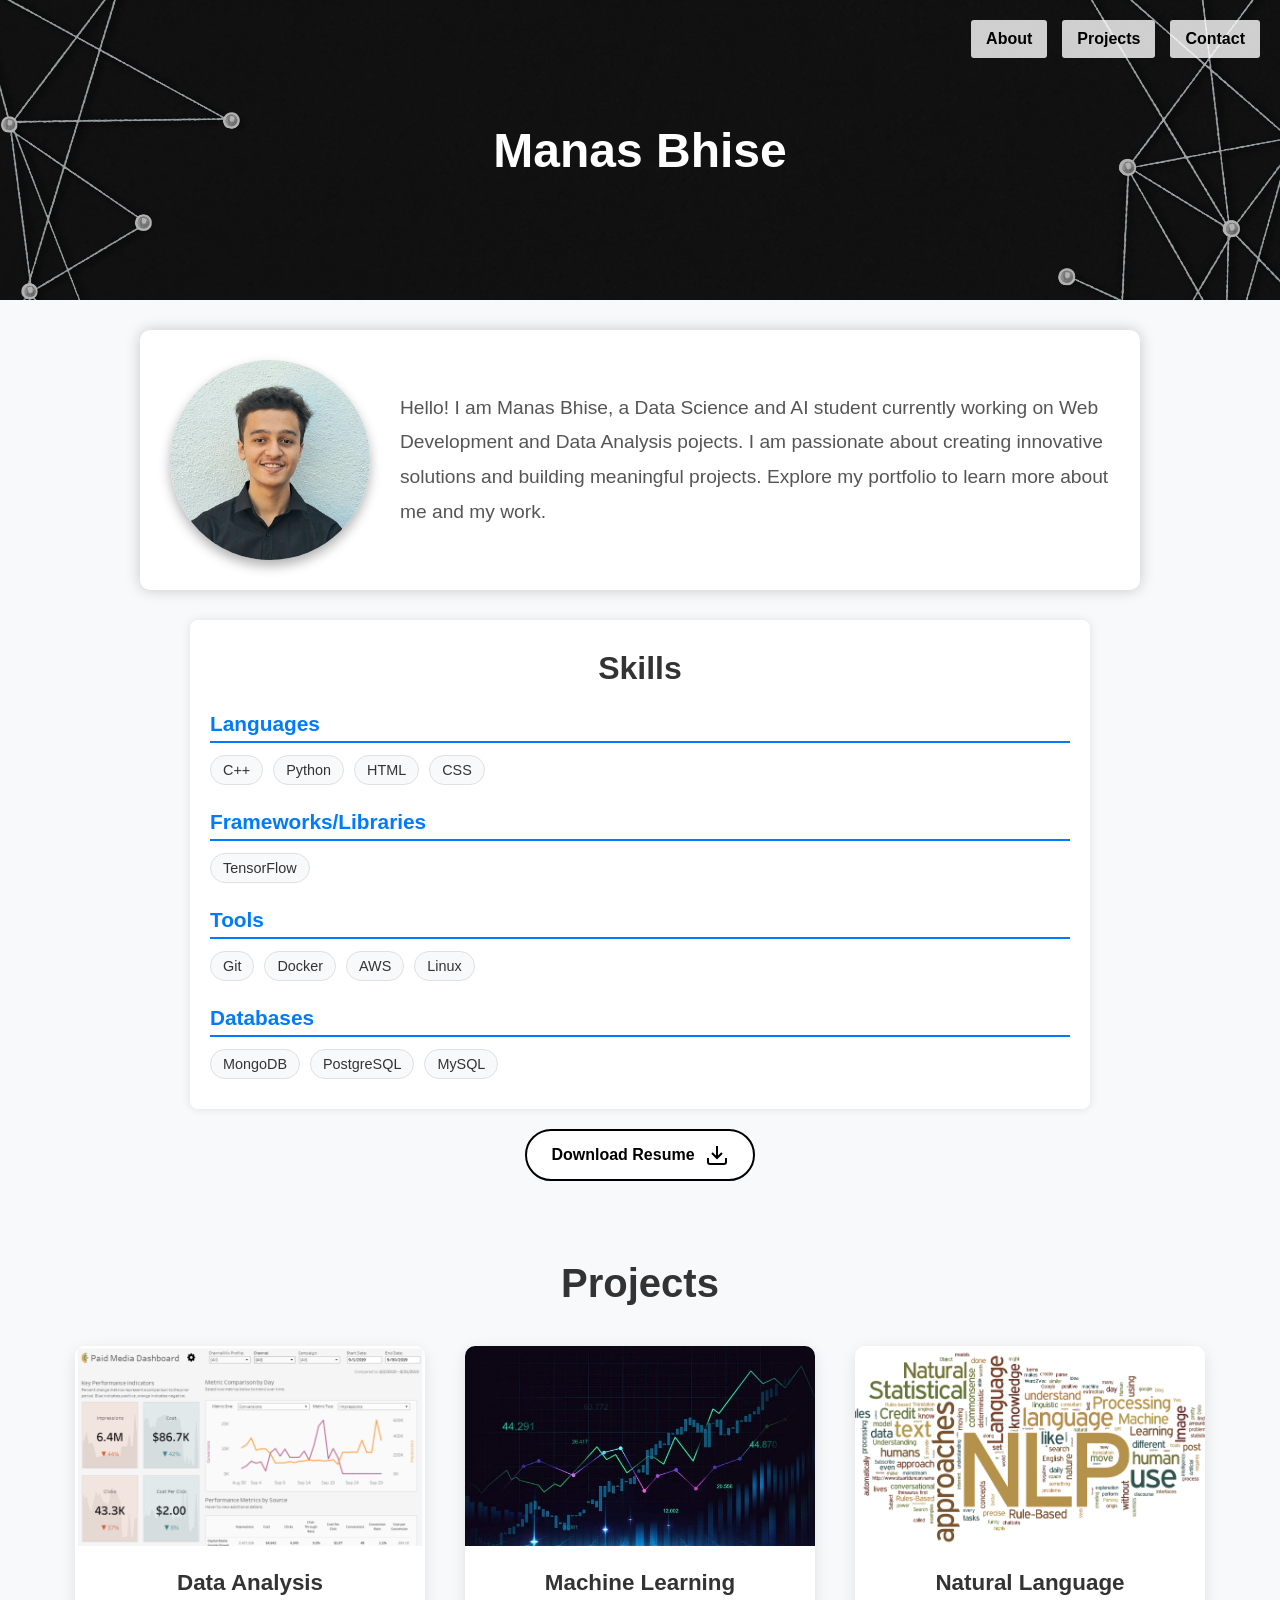
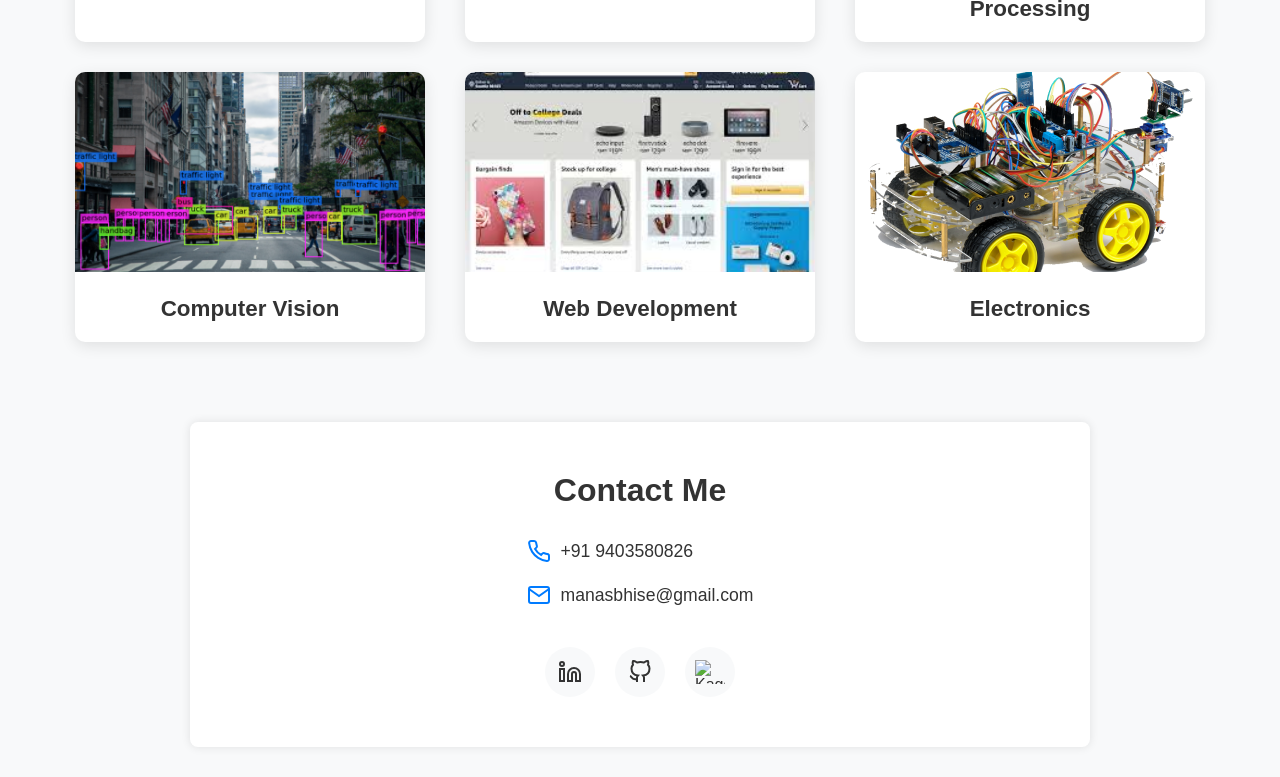
==== index.html @ 642da27a "Update index.html" ====
<!DOCTYPE html>
<html lang="en">
<head>
    <meta charset="UTF-8">
    <meta name="viewport" content="width=device-width, initial-scale=1.0">
    <title>Portfolio</title>
    <link rel="stylesheet" href="style.css">
</head>
<body>
    <header>
        <h1>Manas Bhise</h1>
        <nav>
            <a href="#about">About</a>
            <a href="#projects">Projects</a>
            <a href="#contact">Contact</a>
        </nav>
    </header>

    <section id="about">
        <div class="about-content">
            <img src="photo.jpeg" alt="Manas Bhise" class="about-image">
            <div class="about-text">
                <p>
                    Hello! I am Manas Bhise, a Data Science and AI student currently working on Web Development and Data Analysis pojects. I am passionate about creating innovative solutions and building meaningful projects. Explore my portfolio to learn more about me and my work.
                </p>
            </div>
        </div>
    </section>
    
<!-- Add this section after the projects section in your HTML -->
<section id="skills">
    <h2>Skills</h2>
    <div class="skills-container">
        <div class="skill-category">
            <h3>Languages</h3>
            <div class="skill-grid">
                <span class="skill-item">C++</span>
                <span class="skill-item">Python</span>
                <span class="skill-item">HTML</span>
                <span class="skill-item">CSS</span>
            </div>
        </div>

        <div class="skill-category">
            <h3>Frameworks/Libraries</h3>
            <div class="skill-grid">
                <span class="skill-item">TensorFlow</span>
            </div>
        </div>

        <div class="skill-category">
            <h3>Tools</h3>
            <div class="skill-grid">
                <span class="skill-item">Git</span>
                <span class="skill-item">Docker</span>
                <span class="skill-item">AWS</span>
                <span class="skill-item">Linux</span>
            </div>
        </div>

        <div class="skill-category">
            <h3>Databases</h3>
            <div class="skill-grid">
                <span class="skill-item">MongoDB</span>
                <span class="skill-item">PostgreSQL</span>
                <span class="skill-item">MySQL</span>
            </div>
        </div>
    </div>
</section>

<div class="resume-download">
    <a href="path-to-your-resume.pdf" class="download-btn" download>
        <span class="btn-text">Download Resume</span>
        <svg class="download-icon" width="24" height="24" viewBox="0 0 24 24" fill="none" stroke="currentColor" stroke-width="2">
            <path d="M21 15v4a2 2 0 0 1-2 2H5a2 2 0 0 1-2-2v-4"/>
            <polyline points="7 10 12 15 17 10"/>
            <line x1="12" y1="15" x2="12" y2="3"/>
        </svg>
    </a>
</div>
        <!-- Add this section after the about section in your HTML -->
<section id="projects">
    <h2>Projects</h2>
    <div class="projects-grid">
        <a href="data-analysis.html" class="project-card">
            <img src="Data Analysis.png" alt="Data Analysis">
            <h3>Data Analysis</h3>
        </a>
        <a href="machine-learning.html" class="project-card">
            <img src="Machine Learning.jpg" alt="Machine Learning">
            <h3>Machine Learning</h3>
        </a>
        <a href="natural-language.html" class="project-card">
            <img src="NLP.png" alt="Natural Language">
            <h3>Natural Language Processing</h3>
        </a>
        <a href="computer-vision.html" class="project-card">
            <img src="Computer Vision.png" alt="Computer Vision">
            <h3>Computer Vision</h3>
        </a>
        <a href="web-development.html" class="project-card">
            <img src="download.jpg" alt="Web Development">
            <h3>Web Development</h3>
        </a>
        <a href="electronics.html" class="project-card">
            <img src="arduino-project-ideas-robot.png" alt="Electronics">
            <h3>Electronics</h3>
        </a>
    </div>
</section>


<!-- Add this section at the end of your body tag -->
<section id="contact">
    <h2>Contact Me</h2>
    <div class="contact-container">
        <div class="contact-info">
            <div class="contact-item">
                <svg width="24" height="24" viewBox="0 0 24 24" fill="none" stroke="currentColor" stroke-width="2">
                    <path d="M22 16.92v3a2 2 0 0 1-2.18 2 19.79 19.79 0 0 1-8.63-3.07 19.5 19.5 0 0 1-6-6 19.79 19.79 0 0 1-3.07-8.67A2 2 0 0 1 4.11 2h3a2 2 0 0 1 2 1.72 12.84 12.84 0 0 0 .7 2.81 2 2 0 0 1-.45 2.11L8.09 9.91a16 16 0 0 0 6 6l1.27-1.27a2 2 0 0 1 2.11-.45 12.84 12.84 0 0 0 2.81.7A2 2 0 0 1 22 16.92z"/>
                </svg>
                <span>+91 9403580826</span>
            </div>
            <div class="contact-item">
                <svg width="24" height="24" viewBox="0 0 24 24" fill="none" stroke="currentColor" stroke-width="2">
                    <path d="M4 4h16c1.1 0 2 .9 2 2v12c0 1.1-.9 2-2 2H4c-1.1 0-2-.9-2-2V6c0-1.1.9-2 2-2z"/>
                    <polyline points="22,6 12,13 2,6"/>
                </svg>
                <span>manasbhise@gmail.com</span>
            </div>
        </div>
        
        <div class="social-links">
            <a href="www.linkedin.com/in/manas-bhise-3b557a262" target="_blank" class="social-link" title="LinkedIn">
                <svg width="24" height="24" viewBox="0 0 24 24" fill="none" stroke="currentColor" stroke-width="2">
                    <path d="M16 8a6 6 0 0 1 6 6v7h-4v-7a2 2 0 0 0-2-2 2 2 0 0 0-2 2v7h-4v-7a6 6 0 0 1 6-6z"/>
                    <rect x="2" y="9" width="4" height="12"/>
                    <circle cx="4" cy="4" r="2"/>
                </svg>
            </a>
            <a href="https://github.com/ManasBhise" target="_blank" class="social-link" title="GitHub">
                <svg width="24" height="24" viewBox="0 0 24 24" fill="none" stroke="currentColor" stroke-width="2">
                    <path d="M9 19c-5 1.5-5-2.5-7-3m14 6v-3.87a3.37 3.37 0 0 0-.94-2.61c3.14-.35 6.44-1.54 6.44-7A5.44 5.44 0 0 0 20 4.77 5.07 5.07 0 0 0 19.91 1S18.73.65 16 2.48a13.38 13.38 0 0 0-7 0C6.27.65 5.09 1 5.09 1A5.07 5.07 0 0 0 5 4.77a5.44 5.44 0 0 0-1.5 3.78c0 5.42 3.3 6.61 6.44 7A3.37 3.37 0 0 0 9 18.13V22"/>
                </svg>
            </a>
            <a href="https://www.kaggle.com/manasbhise" target="_blank" class="social-link" title="Kaggle">
                <img src="https://www.kaggle.com/static/images/site-logo.png" alt="Kaggle" width="30" height="24">
            </a>
        </div>
    </div>
</section>
</body>
---- style.css ----
/* General Reset */
* {
    margin: 0;
    padding: 0;
    box-sizing: border-box;
}

body {
    font-family: Arial, Helvetica, sans-serif;
    background-color: #f8f9fa;
}

/* Header */
header {
    background-image: url(abstract-geometric-computer-wallpaper-white-border-connecting-dots-digital-technology-vector-design.jpg); /* Ensure this file exists in your folder */
    background-repeat: no-repeat;
    background-size: cover;
    background-position: center;
    height: 300px;
    position: relative;
    text-align: center;
    color: white;
    display: flex; /* Flexbox for vertical alignment */
    flex-direction: column;
    justify-content: center;
    align-items: center;
}

header h1 {
    position: relative;
    z-index: 2;
    font-size: 3rem;
    margin: 0; /* Remove unnecessary margin */
}

header::before {
    content: '';
    position: absolute;
    top: 0;
    left: 0;
    width: 100%;
    height: 100%;
    background-color: rgba(0, 0, 0, 0.3); /* Adjust overlay transparency */
    z-index: 1;
}

/* Navigation */
nav {
    position: absolute;
    top: 20px; /* Adjusted for proper spacing */
    right: 20px;
    z-index: 2;
    display: flex;
    gap: 15px;
}

nav a {
    color: black;
    text-decoration: none;
    font-weight: bold;
    padding: 10px 15px;
    border-radius: 3px;
    background-color: rgba(255, 255, 255, 0.8); /* Slight background for visibility */
}

nav a:hover {
    color: white;
    background-color: #007bff;
}

/* About Section */
#about {
    padding: 30px; /* Increased padding for a larger section */
    margin: 30px auto;
    max-width: 1000px; /* Increased width for a larger section */
    background-color: white;
    border-radius: 10px;
    box-shadow: 0 0 15px rgba(0, 0, 0, 0.2); /* Enhanced shadow for better visibility */
}

.about-content {
    display: flex; /* Align image and text side by side */
    align-items: center; /* Vertically align the image and text */
    gap: 30px; /* Increased spacing between the image and text */
}

.about-image {
    width: 200px; /* Increased image size */
    height: 200px;
    border-radius: 50%; /* Make the image circular */
    object-fit: cover; /* Ensure proper scaling of the image */
    box-shadow: 0 6px 12px rgba(0, 0, 0, 0.3); /* Enhanced shadow for the image */
}

.about-text {
    flex: 1; /* Allow the text to occupy remaining space */
    font-size: 1.2rem; /* Increased text size for better readability */
    line-height: 1.8; /* Improved line height for spacing */
    color: #555;
    text-align: left; /* Ensure proper alignment */
}

html{
    scroll-behavior: smooth;
}

/* Add this to your CSS file */
#projects {
    padding: 50px 30px;
    margin: 30px auto;
    max-width: 1200px;
}

#projects h2 {
    text-align: center;
    font-size: 2.5rem;
    margin-bottom: 40px;
    color: #333;
}

.projects-grid {
    display: grid;
    grid-template-columns: repeat(auto-fit, minmax(280px, 1fr));
    gap: 30px;
    justify-items: center;
}

.project-card {
    width: 100%;
    max-width: 350px;
    background: white;
    border-radius: 10px;
    overflow: hidden;
    box-shadow: 0 4px 15px rgba(0, 0, 0, 0.1);
    transition: transform 0.3s ease, box-shadow 0.3s ease;
    text-decoration: none;
    color: inherit;
}

.project-card:hover {
    transform: translateY(-5px);
    box-shadow: 0 6px 20px rgba(0, 0, 0, 0.15);
}

.project-card img {
    width: 100%;
    height: 200px;
    object-fit: cover;
}

.project-card h3 {
    padding: 20px;
    margin: 0;
    text-align: center;
    font-size: 1.4rem;
    color: #333;
}

/* Responsive adjustments */
@media (max-width: 768px) {
    .projects-grid {
        grid-template-columns: repeat(auto-fit, minmax(250px, 1fr));
        gap: 20px;
    }
    
    .project-card {
        max-width: 300px;
    }
    
    #projects h2 {
        font-size: 2rem;
    }
}

/* Add this to your CSS file */
/* Add this to your CSS file */
#skills {
    padding: 30px 20px;
    margin: 20px auto;
    max-width: 900px;
    background-color: white;
    border-radius: 8px;
    box-shadow: 0 0 10px rgba(0, 0, 0, 0.1);
}

#skills h2 {
    text-align: center;
    font-size: 2rem;
    margin-bottom: 25px;
    color: #333;
}

.skills-container {
    display: grid;
    gap: 25px;
}

.skill-category h3 {
    font-size: 1.3rem;
    color: #007bff;
    margin-bottom: 12px;
    padding-bottom: 5px;
    border-bottom: 2px solid #007bff;
}

.skill-grid {
    display: flex;
    flex-wrap: wrap;
    gap: 10px;
}

.skill-item {
    background-color: #f8f9fa;
    padding: 6px 12px;
    border-radius: 15px;
    font-size: 0.9rem;
    color: #333;
    transition: all 0.2s ease;
    border: 1px solid #e0e0e0;
}

.skill-item:hover {
    background-color: #007bff;
    color: white;
    border-color: #007bff;
}

@media (max-width: 768px) {
    #skills {
        padding: 20px 15px;
    }

    #skills h2 {
        font-size: 1.8rem;
        margin-bottom: 20px;
    }

    .skill-category h3 {
        font-size: 1.2rem;
    }

    .skill-item {
        font-size: 0.85rem;
        padding: 5px 10px;
    }
}

.resume-download {
    margin-top: 20px;
    display: flex;
    justify-content: center;
}

.download-btn {
    display: flex;
    align-items: center;
    gap: 10px;
    padding: 12px 24px;
    background-color: white;
    color: black;
    border: 2px solid black;
    border-radius: 30px;
    text-decoration: none;
    font-weight: bold;
    transition: all 0.3s ease;
}

.download-btn:hover {
    background-color: black;
    color: white;
    transform: translateY(-2px);
    box-shadow: 0 4px 8px rgba(0, 0, 0, 0.1);
}

.download-icon {
    transition: transform 0.3s ease;
}

.download-btn:hover .download-icon {
    transform: translateY(2px);
}

/* Add this to your CSS file */
#contact {
    padding: 50px 30px;
    margin: 30px auto;
    max-width: 900px;
    background-color: white;
    border-radius: 8px;
    box-shadow: 0 0 10px rgba(0, 0, 0, 0.1);
}

#contact h2 {
    text-align: center;
    font-size: 2rem;
    margin-bottom: 30px;
    color: #333;
}

.contact-container {
    display: flex;
    flex-direction: column;
    align-items: center;
    gap: 30px;
}

.contact-info {
    display: flex;
    flex-direction: column;
    gap: 20px;
}

.contact-item {
    display: flex;
    align-items: center;
    gap: 10px;
    font-size: 1.1rem;
    color: #333;
}

.contact-item svg {
    color: #007bff;
}

.social-links {
    display: flex;
    gap: 20px;
    margin-top: 10px;
}

.social-link {
    display: flex;
    align-items: center;
    justify-content: center;
    width: 50px;
    height: 50px;
    border-radius: 50%;
    background-color: #f8f9fa;
    color: #333;
    transition: all 0.3s ease;
}

.social-link:hover {
    background-color: #007bff;
    color: white;
    transform: translateY(-3px);
    box-shadow: 0 4px 8px rgba(0, 0, 0, 0.1);
}

@media (max-width: 768px) {
    #contact {
        padding: 30px 20px;
    }

    #contact h2 {
        font-size: 1.8rem;
    }

    .contact-item {
        font-size: 1rem;
    }
}
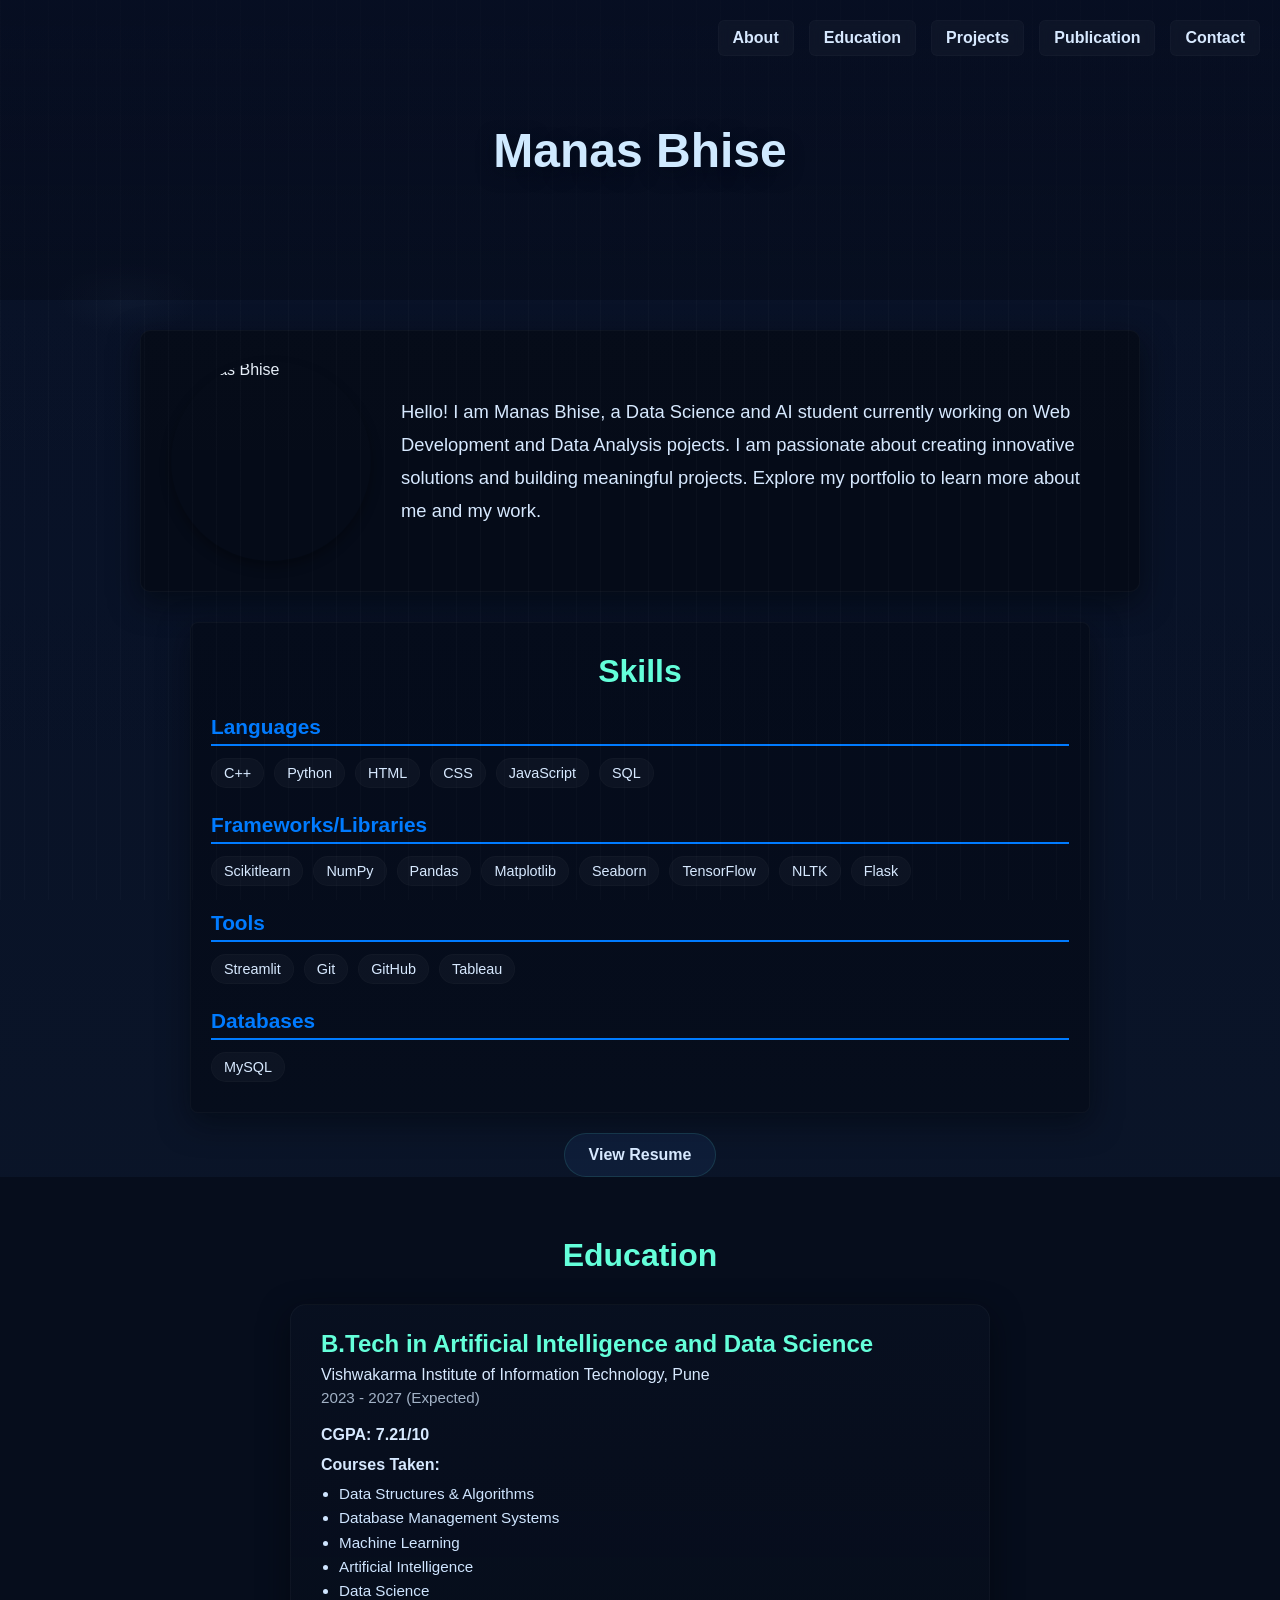
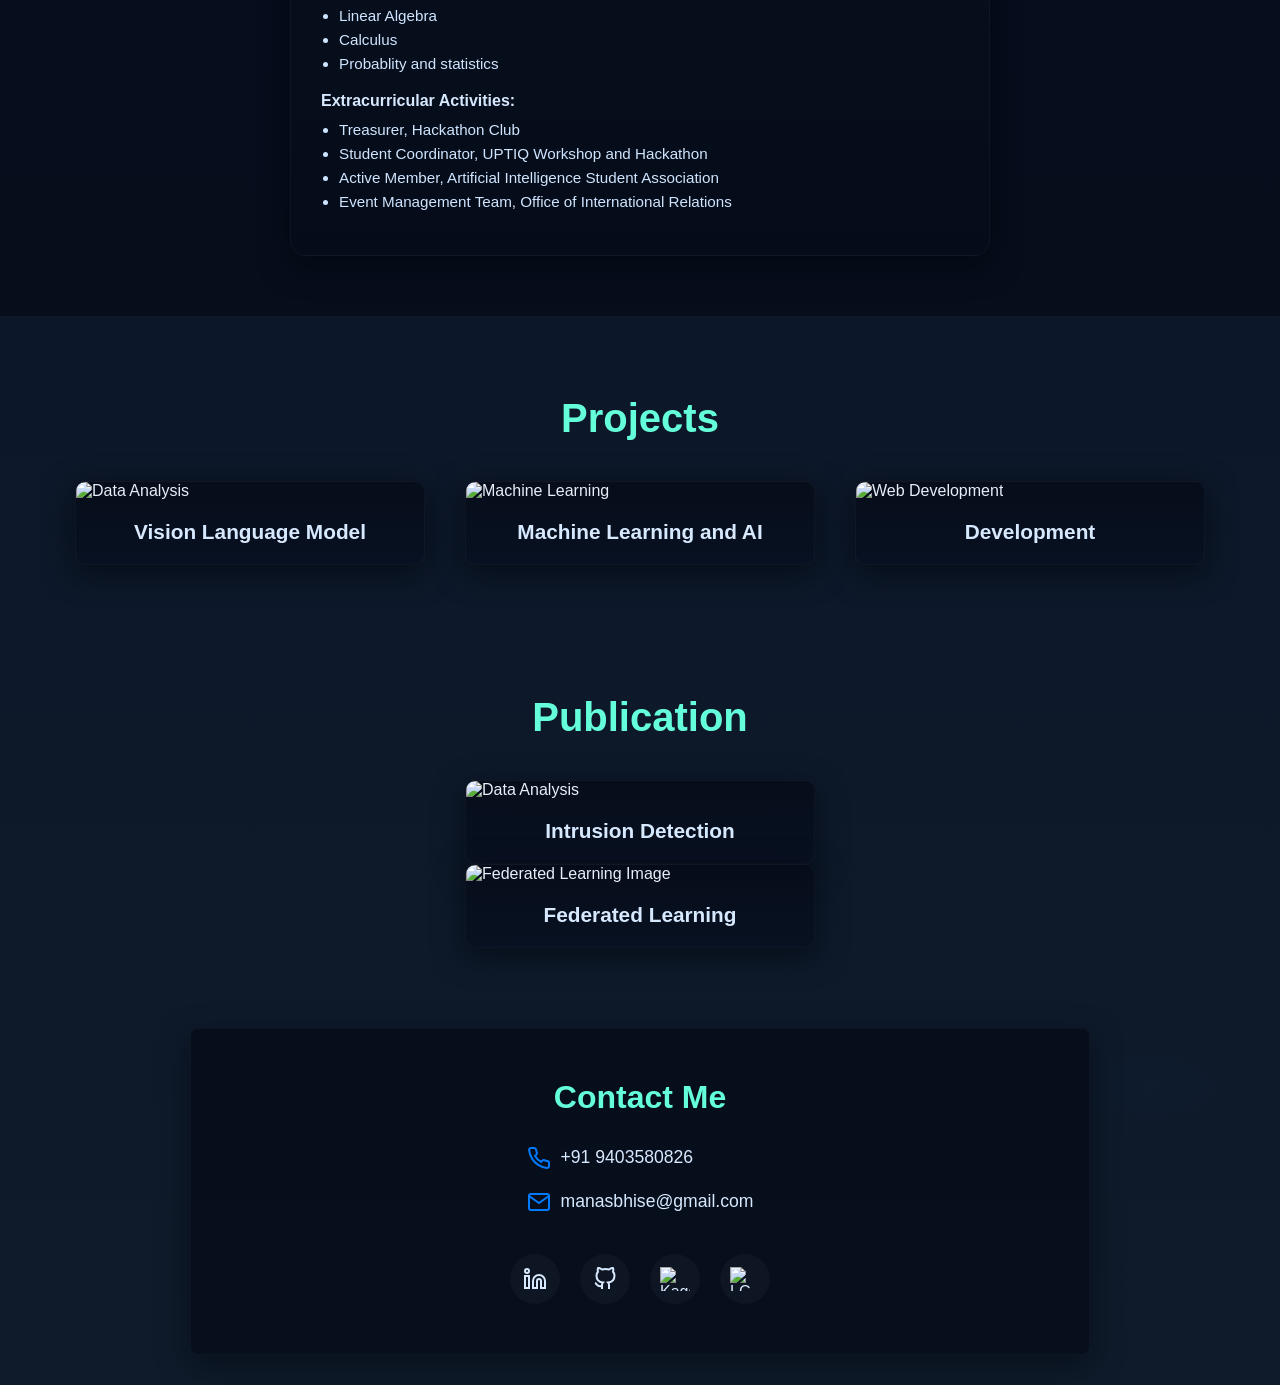
==== commit 50a5f256: "Add files via upload" ====
--- a/index.html
+++ b/index.html
@@ -8,17 +8,20 @@
 </head>
 <body>
     <header>
+        <img src="" alt="">
         <h1>Manas Bhise</h1>
         <nav>
             <a href="#about">About</a>
+            <a href="#education">Education</a>
             <a href="#projects">Projects</a>
+            <a href="#publications">Publication</a>
             <a href="#contact">Contact</a>
         </nav>
     </header>
 
     <section id="about">
         <div class="about-content">
-            <img src="photo.jpeg" alt="Manas Bhise" class="about-image">
+            <img src="Images\Profile Image.png" alt="Manas Bhise" class="about-image">
             <div class="about-text">
                 <p>
                     Hello! I am Manas Bhise, a Data Science and AI student currently working on Web Development and Data Analysis pojects. I am passionate about creating innovative solutions and building meaningful projects. Explore my portfolio to learn more about me and my work.
@@ -38,74 +41,118 @@
                 <span class="skill-item">Python</span>
                 <span class="skill-item">HTML</span>
                 <span class="skill-item">CSS</span>
+                <span class="skill-item">JavaScript</span>
+                <span class="skill-item">SQL</span>
             </div>
         </div>
 
         <div class="skill-category">
             <h3>Frameworks/Libraries</h3>
             <div class="skill-grid">
+                <span class="skill-item">Scikitlearn</span>
+                <span class="skill-item">NumPy</span>
+                <span class="skill-item">Pandas</span>
+                <span class="skill-item">Matplotlib</span>
+                <span class="skill-item">Seaborn</span>
                 <span class="skill-item">TensorFlow</span>
+                <span class="skill-item">NLTK</span>
+                <span class="skill-item">Flask</span>
             </div>
         </div>
 
         <div class="skill-category">
             <h3>Tools</h3>
             <div class="skill-grid">
+                <span class="skill-item">Streamlit</span>
                 <span class="skill-item">Git</span>
-                <span class="skill-item">Docker</span>
-                <span class="skill-item">AWS</span>
-                <span class="skill-item">Linux</span>
+                <span class="skill-item">GitHub</span>
+                <span class="skill-item">Tableau</span>
             </div>
         </div>
 
         <div class="skill-category">
             <h3>Databases</h3>
             <div class="skill-grid">
-                <span class="skill-item">MongoDB</span>
-                <span class="skill-item">PostgreSQL</span>
                 <span class="skill-item">MySQL</span>
+               
             </div>
         </div>
     </div>
 </section>
 
 <div class="resume-download">
-    <a href="path-to-your-resume.pdf" class="download-btn" download>
-        <span class="btn-text">Download Resume</span>
-        <svg class="download-icon" width="24" height="24" viewBox="0 0 24 24" fill="none" stroke="currentColor" stroke-width="2">
-            <path d="M21 15v4a2 2 0 0 1-2 2H5a2 2 0 0 1-2-2v-4"/>
-            <polyline points="7 10 12 15 17 10"/>
-            <line x1="12" y1="15" x2="12" y2="3"/>
-        </svg>
+    <a href="https://drive.google.com/file/d/1l0ZpQEeu0ZExWihWmom92w3KkSAZ4BZg/view?usp=sharing" class="download-btn" download>
+        <span class="btn-text">View Resume</span>
+    
     </a>
 </div>
+
+
+<section id="education" class="education-section">
+  <h2 class="section-title">Education</h2>
+  <div class="education-card">
+    <h3>B.Tech in Artificial Intelligence and Data Science</h3>
+    <p class="college">Vishwakarma Institute of Information Technology, Pune</p>
+    <p class="year">2023 - 2027 (Expected)</p>
+    
+    <div class="details">
+      <p><strong>CGPA:</strong> 7.21/10</p>
+      
+      <p><strong>Courses Taken:</strong></p>
+      <ul>
+        <li>Data Structures & Algorithms</li>
+        <li>Database Management Systems</li>
+        <li>Machine Learning</li>
+        <li>Artificial Intelligence</li>
+        <li>Data Science</li>
+        <li>Linear Algebra</li>
+        <li>Calculus</li>
+        <li>Probablity and statistics</li>
+      </ul>
+      
+      <p><strong>Extracurricular Activities:</strong></p>
+      <ul>
+        <li>Treasurer, Hackathon Club</li>
+        <li>Student Coordinator, UPTIQ Workshop and Hackathon</li>
+        <li>Active Member, Artificial Intelligence Student Association</li>
+        <li>Event Management Team, Office of International Relations</li>
+      </ul>
+    </div>
+  </div>
+</section>
+
         <!-- Add this section after the about section in your HTML -->
 <section id="projects">
     <h2>Projects</h2>
     <div class="projects-grid">
+        <a href="#" class="project-card">
+            <img src="Images\NLVM Project Image.png" alt="Data Analysis">
+            <h3>Vision Language Model</h3>
+        </a>
+        <a href="machine-learning.html" class="project-card">
+            <img src="Images\image.jpg" alt="Machine Learning">
+            <h3>Machine Learning and AI</h3>
+        </a>
+        <a href="web_development.html" class="project-card">
+            <img src="Images\Web Development Project Cover Image.jpg" alt="Web Development">
+            <h3>Development</h3>
+        </a>
+    </div>
+</section>
+
+        <!-- Add this section after the about section in your HTML -->
+<section id="projects">
+    <h2>Publication</h2>
+    <div class="projects-grid">
         <a href="data-analysis.html" class="project-card">
-            <img src="Data Analysis.png" alt="Data Analysis">
-            <h3>Data Analysis</h3>
-        </a>
-        <a href="machine-learning.html" class="project-card">
-            <img src="Machine Learning.jpg" alt="Machine Learning">
-            <h3>Machine Learning</h3>
-        </a>
-        <a href="natural-language.html" class="project-card">
-            <img src="NLP.png" alt="Natural Language">
-            <h3>Natural Language Processing</h3>
-        </a>
-        <a href="computer-vision.html" class="project-card">
-            <img src="Computer Vision.png" alt="Computer Vision">
-            <h3>Computer Vision</h3>
-        </a>
-        <a href="web-development.html" class="project-card">
-            <img src="download.jpg" alt="Web Development">
-            <h3>Web Development</h3>
-        </a>
-        <a href="electronics.html" class="project-card">
-            <img src="arduino-project-ideas-robot.png" alt="Electronics">
-            <h3>Electronics</h3>
+            <img src="Images\IDS Paper Image.jpeg" alt="Data Analysis">
+            <h3>Intrusion Detection</h3>
+        </a>
+    </div>
+    <div class="projects-grid">
+        <a href="data-analysis.html" class="project-card">
+            <img src="Images\Federated Learning.jpg" alt="Federated Learning Image">
+            <h3>Federated Learning</h3>
         </a>
     </div>
 </section>
@@ -147,7 +194,13 @@
             <a href="https://www.kaggle.com/manasbhise" target="_blank" class="social-link" title="Kaggle">
                 <img src="https://www.kaggle.com/static/images/site-logo.png" alt="Kaggle" width="30" height="24">
             </a>
-        </div>
-    </div>
-</section>
-</body>
+            <a href="https://leetcode.com/u/manasbhise/" target="_blank" class="social-link" title="LeetCode">
+                <img src="Images\icons8-leetcode-24.png" alt="LC" width="30" height="24">
+            </a>
+        </div>
+    </div>
+</section>
+
+
+
+</body>
--- a/style.css
+++ b/style.css
@@ -6,41 +6,61 @@
 }
 
 body {
-    font-family: Arial, Helvetica, sans-serif;
-    background-color: #f8f9fa;
+    font-family: 'Roboto', Arial, Helvetica, sans-serif;
+    /* Computer Science themed dark gradient */
+    background: radial-gradient(1200px 600px at 10% 10%, rgba(40,60,90,0.15), transparent 6%),
+                radial-gradient(1000px 500px at 90% 90%, rgba(20,40,70,0.12), transparent 8%),
+                linear-gradient(180deg, #071026 0%, #0f1b2b 100%);
+    color: #e6eef8;
+    position: relative;
+    overflow-x: hidden;
+}
+
+/* subtle code / binary overlay for visual flair */
+body::before {
+    content: '';
+    position: fixed;
+    inset: 0;
+    background-image:
+        repeating-linear-gradient(90deg, rgba(255,255,255,0.02) 0 1px, transparent 1px 24px),
+        linear-gradient(180deg, rgba(255,255,255,0.01), rgba(0,0,0,0));
+    pointer-events: none;
+    z-index: 0;
 }
 
 /* Header */
 header {
-    background-image: url(abstract-geometric-computer-wallpaper-white-border-connecting-dots-digital-technology-vector-design.jpg); /* Ensure this file exists in your folder */
+    /* use the included abstract image as a subtle background */
+    background-image: url('Images/abstract-geometric-computer-wallpaper-white-border-connecting-dots-digital-technology-vector-design.jpg');
     background-repeat: no-repeat;
     background-size: cover;
     background-position: center;
     height: 300px;
     position: relative;
     text-align: center;
-    color: white;
-    display: flex; /* Flexbox for vertical alignment */
+    color: #ffffff;
+    display: flex;
     flex-direction: column;
     justify-content: center;
     align-items: center;
+    z-index: 2;
 }
 
 header h1 {
     position: relative;
-    z-index: 2;
+    z-index: 3;
     font-size: 3rem;
-    margin: 0; /* Remove unnecessary margin */
+    margin: 0;
+    font-weight: 700;
+    color: #cfe9ff;
+    text-shadow: 0 6px 18px rgba(3,8,20,0.6);
 }
 
 header::before {
     content: '';
     position: absolute;
-    top: 0;
-    left: 0;
-    width: 100%;
-    height: 100%;
-    background-color: rgba(0, 0, 0, 0.3); /* Adjust overlay transparency */
+    inset: 0;
+    background: linear-gradient(180deg, rgba(6,12,30,0.6), rgba(4,8,18,0.35));
     z-index: 1;
 }
 
@@ -55,27 +75,31 @@
 }
 
 nav a {
-    color: black;
+    color: #d7e9ff;
     text-decoration: none;
-    font-weight: bold;
-    padding: 10px 15px;
-    border-radius: 3px;
-    background-color: rgba(255, 255, 255, 0.8); /* Slight background for visibility */
+    font-weight: 700;
+    padding: 8px 14px;
+    border-radius: 6px;
+    background: rgba(255,255,255,0.03);
+    backdrop-filter: blur(6px);
+    border: 1px solid rgba(255,255,255,0.02);
 }
 
 nav a:hover {
-    color: white;
-    background-color: #007bff;
+    color: #ffffff;
+    background: rgba(64,140,255,0.12);
+    transform: translateY(-2px);
 }
 
 /* About Section */
 #about {
-    padding: 30px; /* Increased padding for a larger section */
+    padding: 30px;
     margin: 30px auto;
-    max-width: 1000px; /* Increased width for a larger section */
-    background-color: white;
+    max-width: 1000px;
+    background: rgba(4, 10, 20, 0.75);
     border-radius: 10px;
-    box-shadow: 0 0 15px rgba(0, 0, 0, 0.2); /* Enhanced shadow for better visibility */
+    box-shadow: 0 10px 30px rgba(2,6,12,0.6);
+    border: 1px solid rgba(255,255,255,0.03);
 }
 
 .about-content {
@@ -93,11 +117,11 @@
 }
 
 .about-text {
-    flex: 1; /* Allow the text to occupy remaining space */
-    font-size: 1.2rem; /* Increased text size for better readability */
-    line-height: 1.8; /* Improved line height for spacing */
-    color: #555;
-    text-align: left; /* Ensure proper alignment */
+    flex: 1;
+    font-size: 1.15rem;
+    line-height: 1.8;
+    color: #d7e9ff;
+    text-align: left;
 }
 
 html{
@@ -115,7 +139,7 @@
     text-align: center;
     font-size: 2.5rem;
     margin-bottom: 40px;
-    color: #333;
+    color: #64ffda;
 }
 
 .projects-grid {
@@ -128,13 +152,14 @@
 .project-card {
     width: 100%;
     max-width: 350px;
-    background: white;
+    background: linear-gradient(180deg, rgba(6,12,25,0.9), rgba(8,16,32,0.85));
     border-radius: 10px;
     overflow: hidden;
-    box-shadow: 0 4px 15px rgba(0, 0, 0, 0.1);
+    box-shadow: 0 8px 30px rgba(2,6,12,0.6);
     transition: transform 0.3s ease, box-shadow 0.3s ease;
     text-decoration: none;
     color: inherit;
+    border: 1px solid rgba(255,255,255,0.03);
 }
 
 .project-card:hover {
@@ -152,8 +177,8 @@
     padding: 20px;
     margin: 0;
     text-align: center;
-    font-size: 1.4rem;
-    color: #333;
+    font-size: 1.3rem;
+    color: #d7e9ff;
 }
 
 /* Responsive adjustments */
@@ -178,16 +203,17 @@
     padding: 30px 20px;
     margin: 20px auto;
     max-width: 900px;
-    background-color: white;
+    background: rgba(6,12,25,0.8);
     border-radius: 8px;
-    box-shadow: 0 0 10px rgba(0, 0, 0, 0.1);
+    box-shadow: 0 10px 30px rgba(2,6,12,0.5);
+    border: 1px solid rgba(255,255,255,0.03);
 }
 
 #skills h2 {
     text-align: center;
     font-size: 2rem;
     margin-bottom: 25px;
-    color: #333;
+    color: #64ffda;
 }
 
 .skills-container {
@@ -210,19 +236,19 @@
 }
 
 .skill-item {
-    background-color: #f8f9fa;
+    background: rgba(255,255,255,0.03);
     padding: 6px 12px;
     border-radius: 15px;
     font-size: 0.9rem;
-    color: #333;
+    color: #d7e9ff;
     transition: all 0.2s ease;
-    border: 1px solid #e0e0e0;
+    border: 1px solid rgba(255,255,255,0.02);
 }
 
 .skill-item:hover {
-    background-color: #007bff;
-    color: white;
-    border-color: #007bff;
+    background: rgba(100,180,255,0.08);
+    color: #fff;
+    transform: translateY(-2px);
 }
 
 @media (max-width: 768px) {
@@ -245,6 +271,7 @@
     }
 }
 
+
 .resume-download {
     margin-top: 20px;
     display: flex;
@@ -256,20 +283,20 @@
     align-items: center;
     gap: 10px;
     padding: 12px 24px;
-    background-color: white;
-    color: black;
-    border: 2px solid black;
+    background: rgba(64,140,255,0.08);
+    color: #d7e9ff;
+    border: 1px solid rgba(100,255,218,0.12);
     border-radius: 30px;
     text-decoration: none;
-    font-weight: bold;
-    transition: all 0.3s ease;
+    font-weight: 700;
+    transition: all 0.25s ease;
 }
 
 .download-btn:hover {
-    background-color: black;
-    color: white;
+    background: rgba(100,255,218,0.12);
+    color: #00121a;
     transform: translateY(-2px);
-    box-shadow: 0 4px 8px rgba(0, 0, 0, 0.1);
+    box-shadow: 0 8px 22px rgba(6,12,24,0.6);
 }
 
 .download-icon {
@@ -285,16 +312,17 @@
     padding: 50px 30px;
     margin: 30px auto;
     max-width: 900px;
-    background-color: white;
+    background: rgba(6,12,25,0.8);
     border-radius: 8px;
-    box-shadow: 0 0 10px rgba(0, 0, 0, 0.1);
+    box-shadow: 0 10px 30px rgba(2,6,12,0.5);
+    border: 1px solid rgba(255,255,255,0.03);
 }
 
 #contact h2 {
     text-align: center;
     font-size: 2rem;
     margin-bottom: 30px;
-    color: #333;
+    color: #64ffda;
 }
 
 .contact-container {
@@ -315,7 +343,7 @@
     align-items: center;
     gap: 10px;
     font-size: 1.1rem;
-    color: #333;
+    color: #d7e9ff;
 }
 
 .contact-item svg {
@@ -335,16 +363,16 @@
     width: 50px;
     height: 50px;
     border-radius: 50%;
-    background-color: #f8f9fa;
-    color: #333;
+    background: rgba(255,255,255,0.03);
+    color: #d7e9ff;
     transition: all 0.3s ease;
 }
 
 .social-link:hover {
-    background-color: #007bff;
-    color: white;
+    background: rgba(64,140,255,0.12);
+    color: #fff;
     transform: translateY(-3px);
-    box-shadow: 0 4px 8px rgba(0, 0, 0, 0.1);
+    box-shadow: 0 8px 18px rgba(6,12,24,0.5);
 }
 
 @media (max-width: 768px) {
@@ -360,3 +388,71 @@
         font-size: 1rem;
     }
 }
+
+/* Education Section */
+.education-section {
+    padding: 60px 20px;
+    background: rgba(6,12,25,0.8);
+    text-align: center;
+}
+
+.education-section .section-title {
+    font-size: 2rem;
+    font-weight: bold;
+    margin-bottom: 30px;
+    color: #64ffda;
+}
+
+.education-card {
+    max-width: 700px;
+    margin: 0 auto;
+    background: linear-gradient(180deg, rgba(8,16,32,0.95), rgba(6,12,25,0.9));
+    padding: 25px 30px;
+    border-radius: 16px;
+    box-shadow: 0px 10px 30px rgba(2,6,12,0.6);
+    text-align: left;
+    transition: transform 0.3s ease, box-shadow 0.3s ease;
+    border: 1px solid rgba(255,255,255,0.03);
+}
+
+.education-card:hover {
+  transform: translateY(-5px);
+  box-shadow: 0px 6px 16px rgba(0,0,0,0.12);
+}
+
+.education-card h3 {
+  font-size: 1.5rem;
+  color: #007bff;
+  margin-bottom: 8px;
+}
+
+.education-card h3 {
+    font-size: 1.5rem;
+    color: #64ffda;
+    margin-bottom: 8px;
+}
+.education-card .college {
+    font-size: 1rem;
+    color: #d7e9ff;
+    margin-bottom: 5px;
+}
+
+.education-card .year {
+    font-size: 0.95rem;
+    color: rgba(215,233,255,0.75);
+    margin-bottom: 20px;
+}
+
+.education-card .details p {
+    margin: 12px 0 8px;
+    font-weight: 600;
+    color: #d7e9ff;
+}
+
+.education-card ul {
+    margin: 0 0 15px 18px;
+    padding: 0;
+    color: #cfe5ff;
+    font-size: 0.95rem;
+    line-height: 1.6;
+}
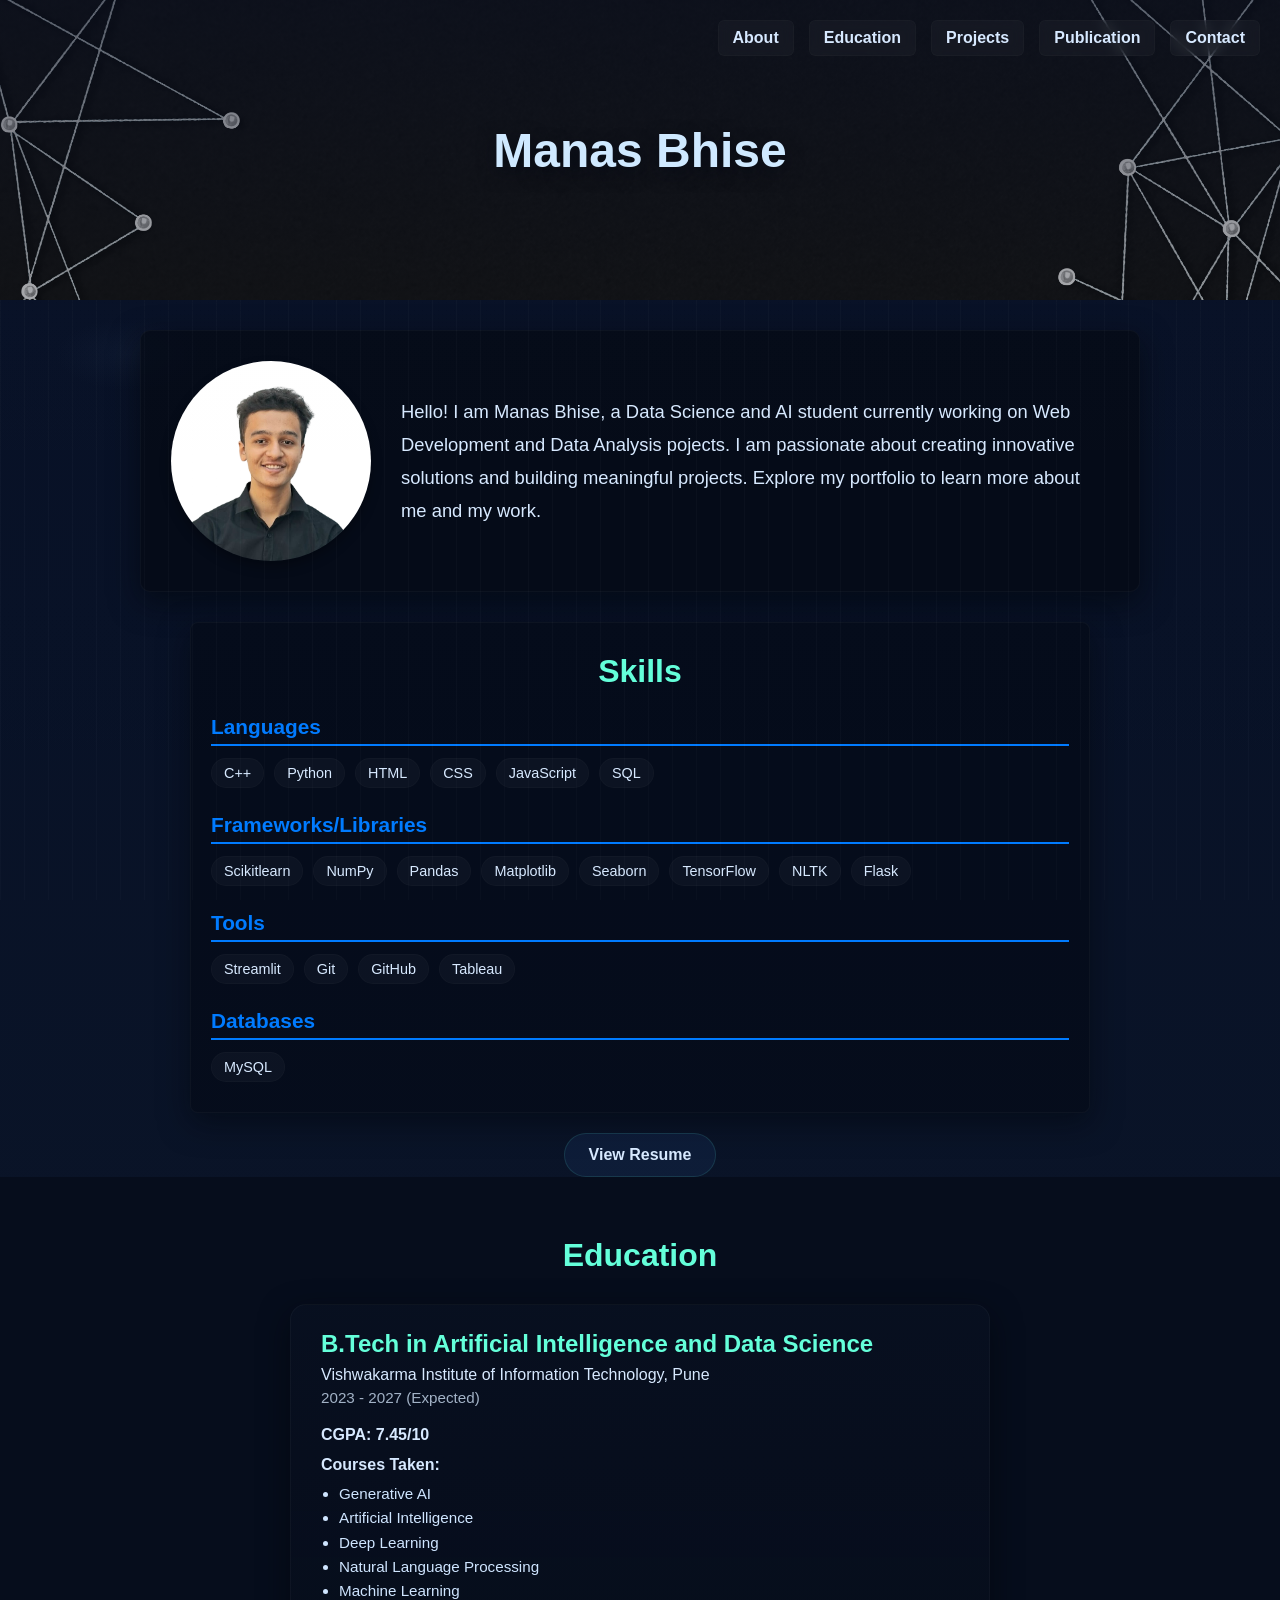
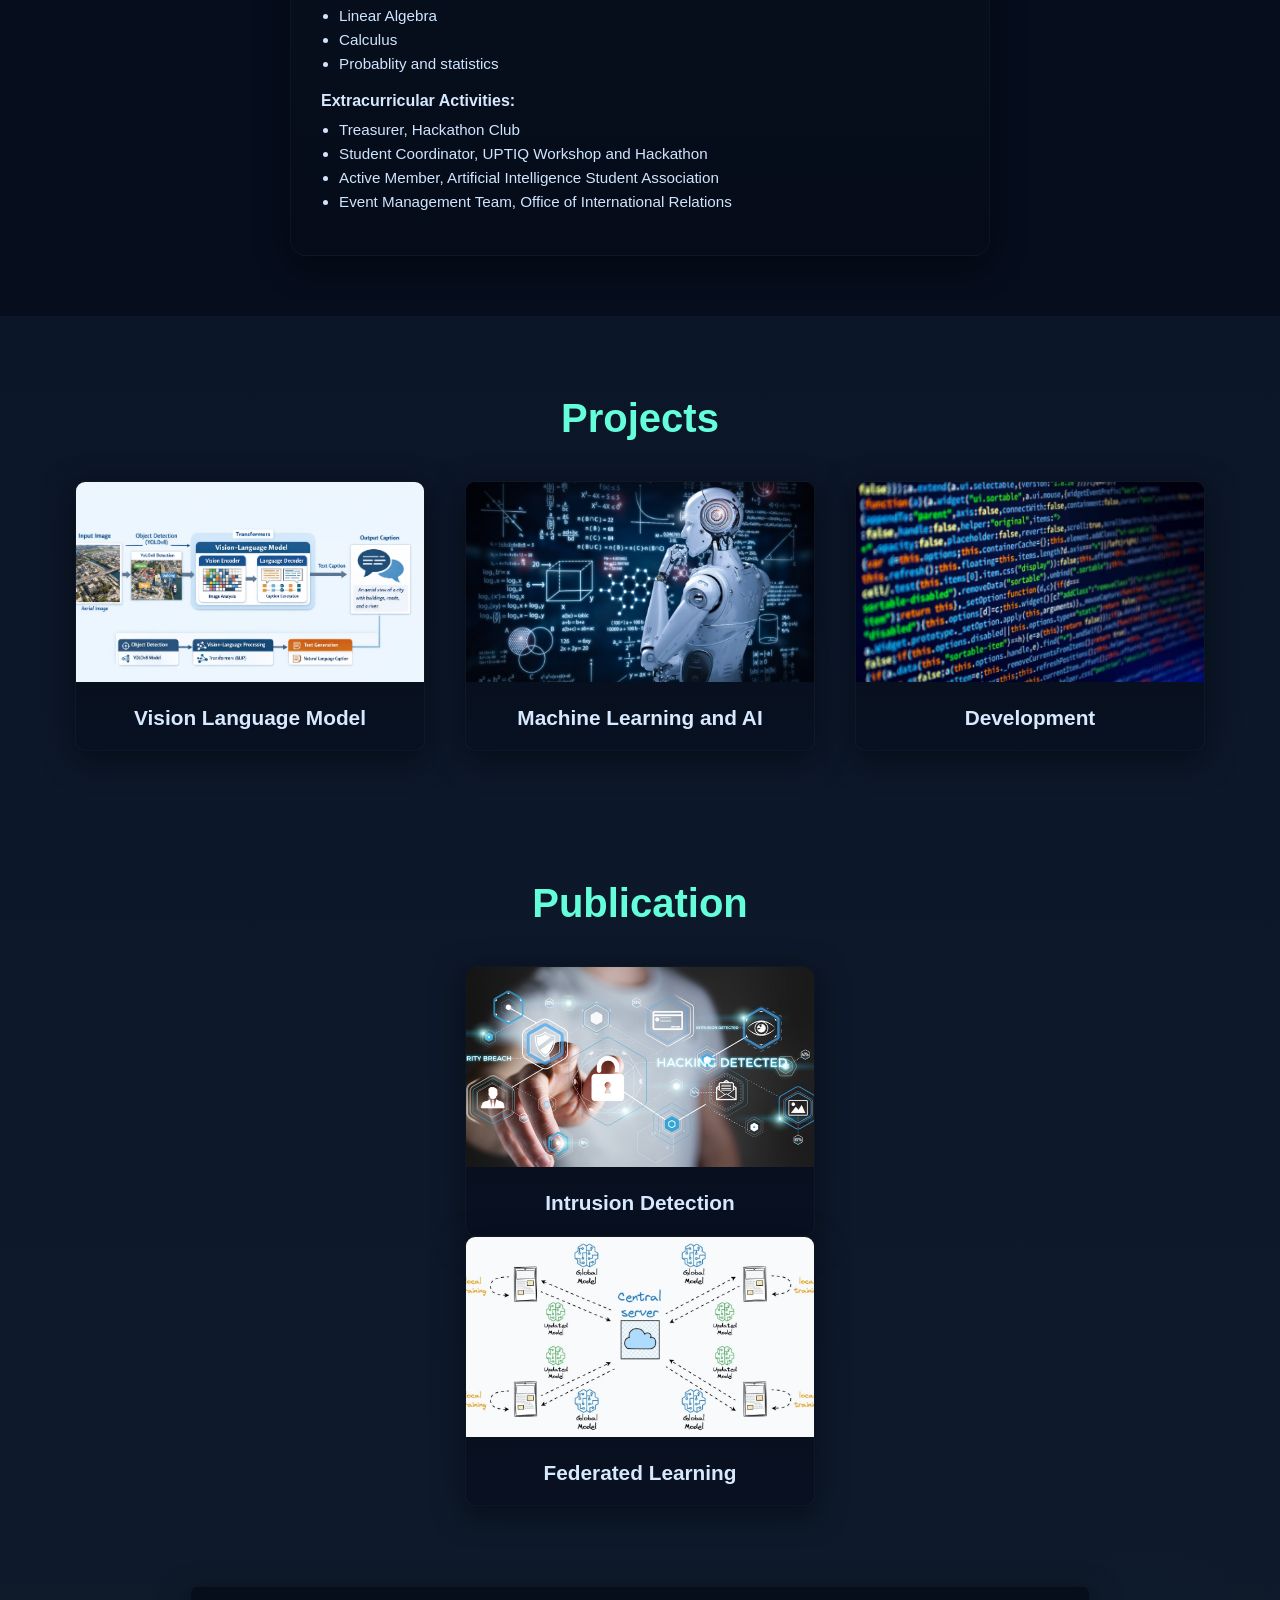
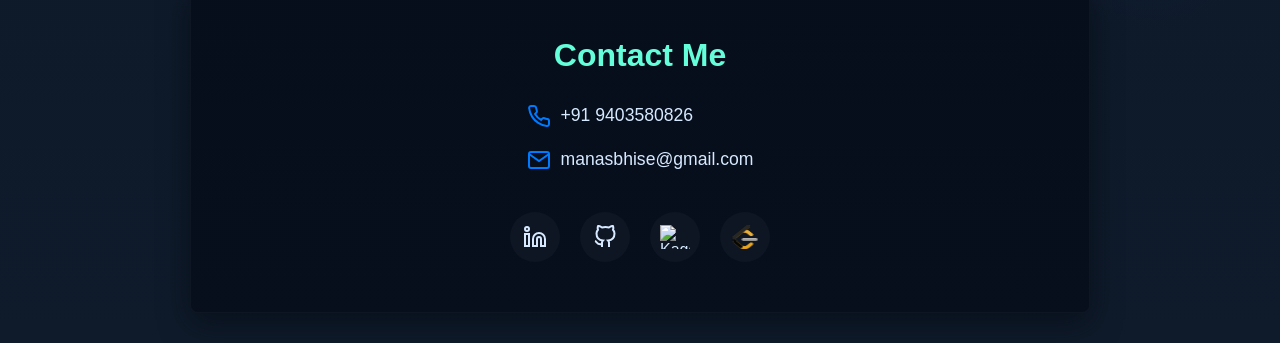
==== commit 06a17374: "Updated courses taken section" ====
--- a/index.html
+++ b/index.html
@@ -96,15 +96,15 @@
     <p class="year">2023 - 2027 (Expected)</p>
     
     <div class="details">
-      <p><strong>CGPA:</strong> 7.21/10</p>
+      <p><strong>CGPA:</strong> 7.45/10</p>
       
       <p><strong>Courses Taken:</strong></p>
       <ul>
-        <li>Data Structures & Algorithms</li>
-        <li>Database Management Systems</li>
+        <li>Generative AI</li>
+        <li>Artificial Intelligence</li>
+        <li>Deep Learning</li>
+        <li>Natural Language Processing</li>
         <li>Machine Learning</li>
-        <li>Artificial Intelligence</li>
-        <li>Data Science</li>
         <li>Linear Algebra</li>
         <li>Calculus</li>
         <li>Probablity and statistics</li>
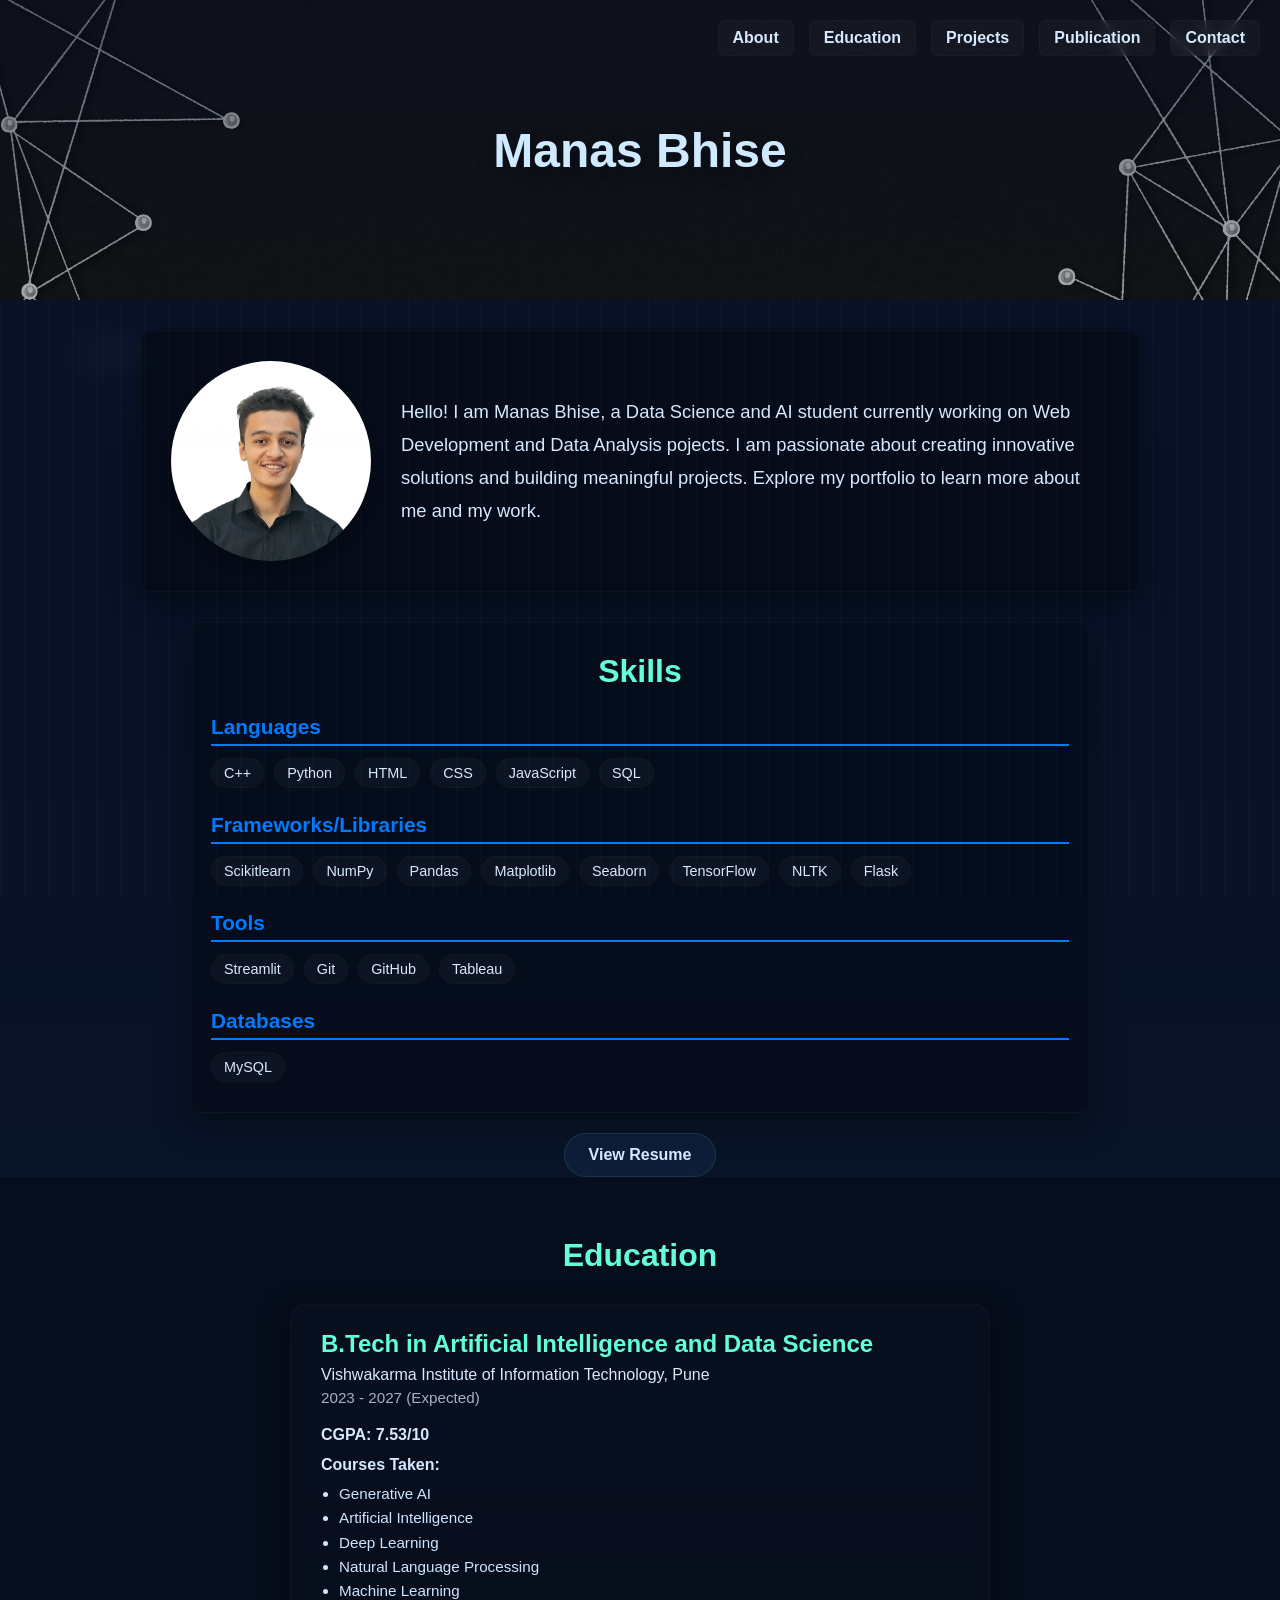
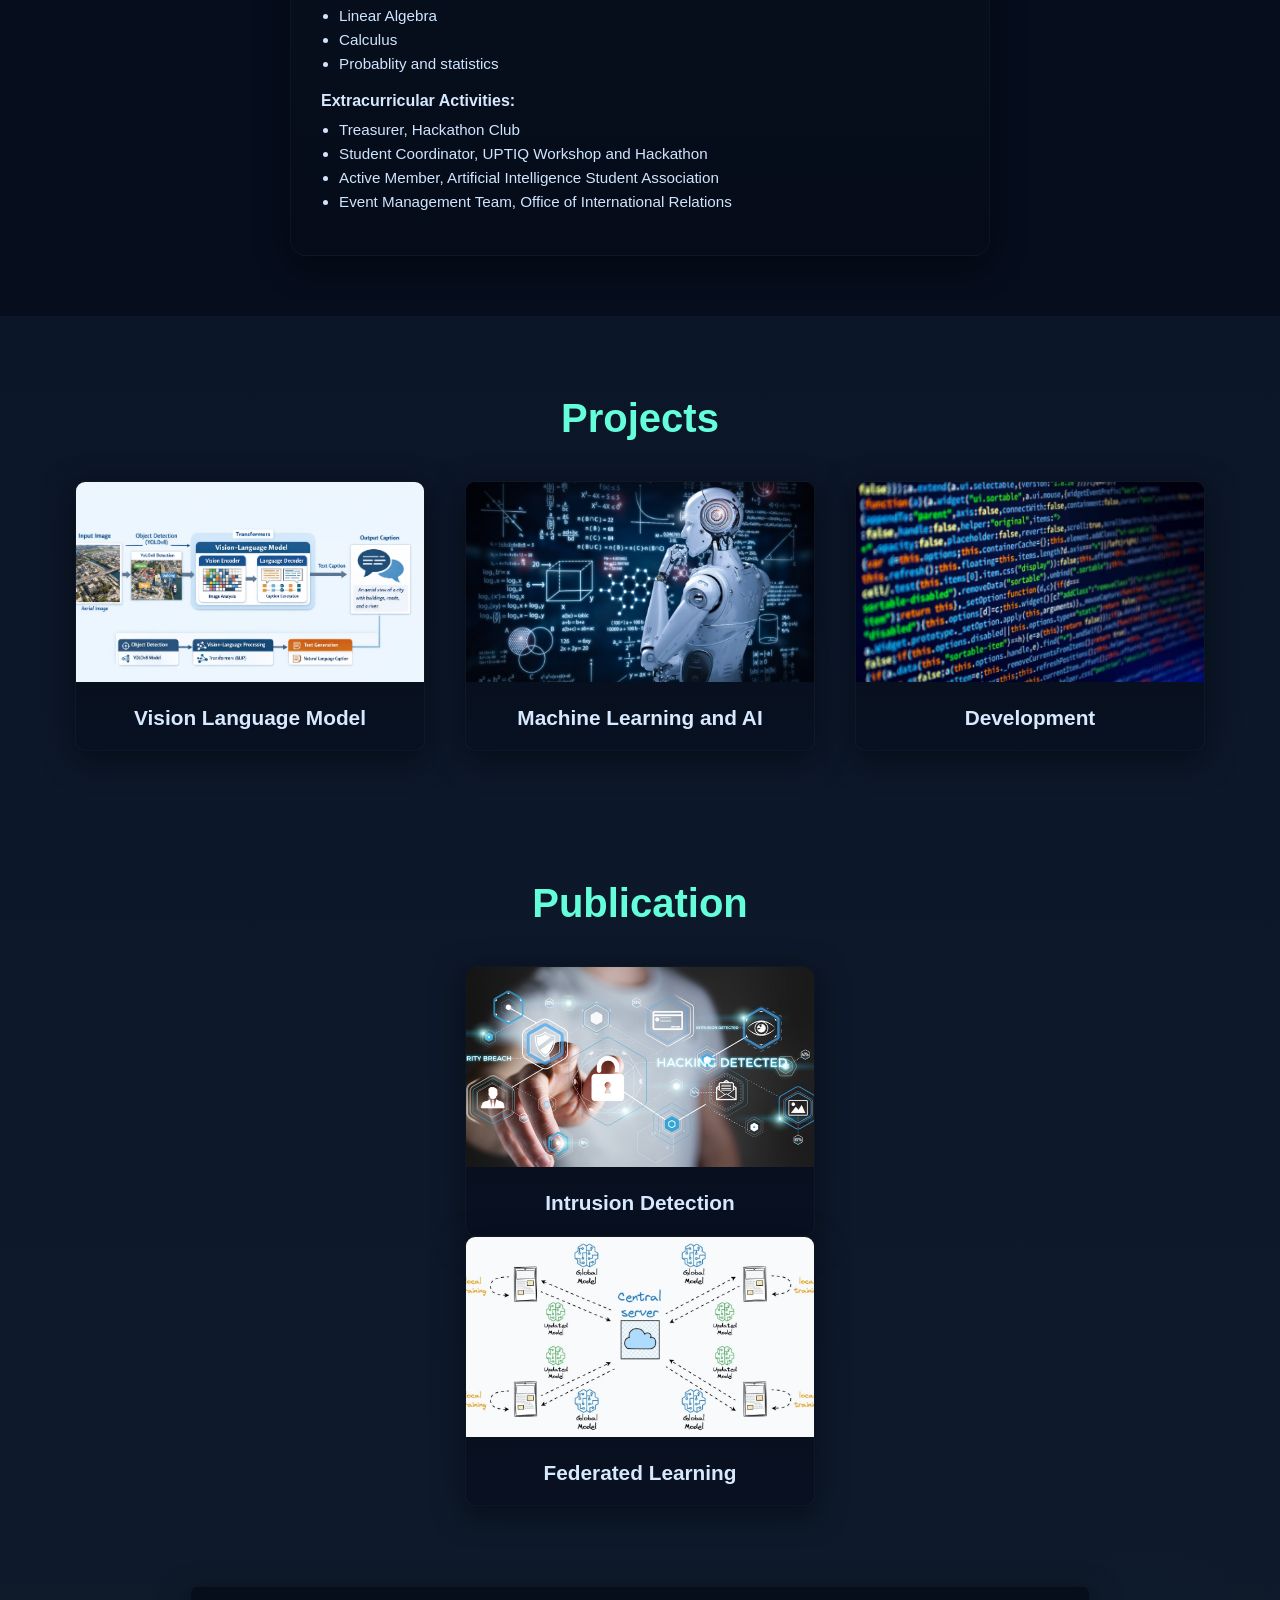
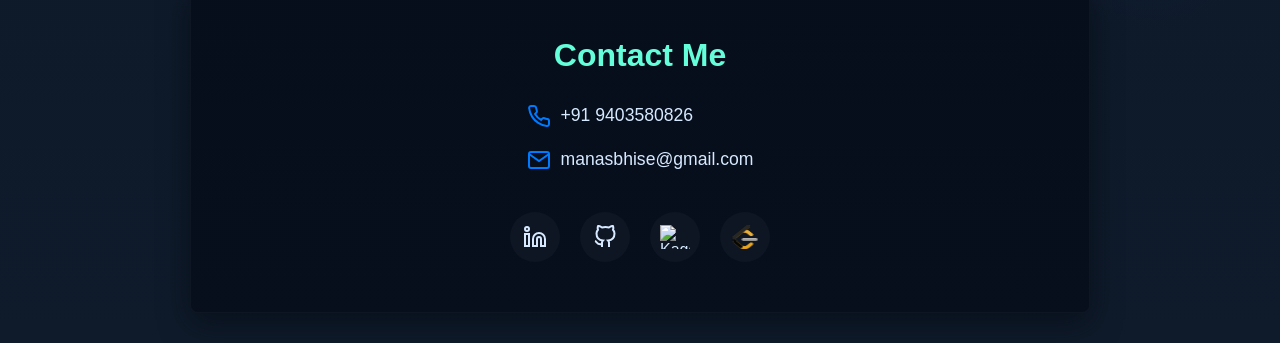
==== commit 72a08e2f: "Updated CGPA" ====
--- a/index.html
+++ b/index.html
@@ -96,7 +96,7 @@
     <p class="year">2023 - 2027 (Expected)</p>
     
     <div class="details">
-      <p><strong>CGPA:</strong> 7.45/10</p>
+      <p><strong>CGPA:</strong> 7.53/10</p>
       
       <p><strong>Courses Taken:</strong></p>
       <ul>
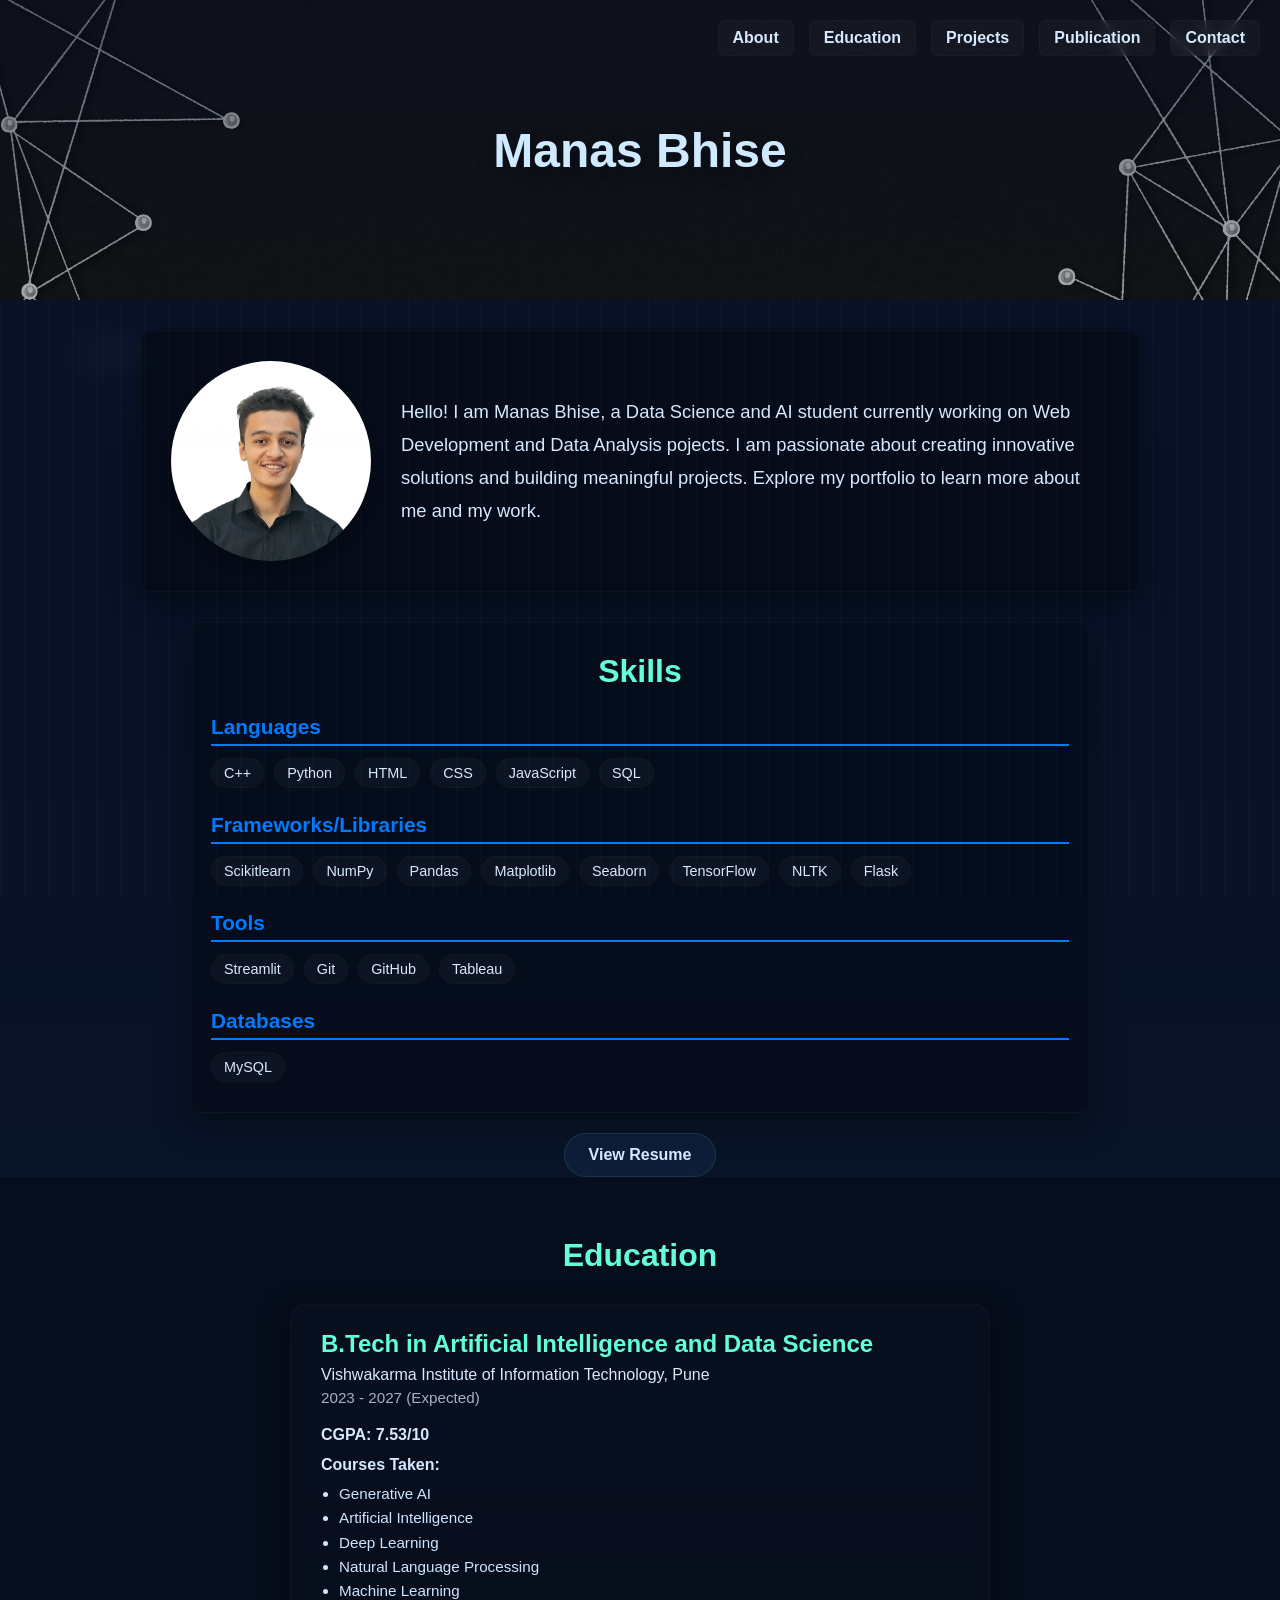
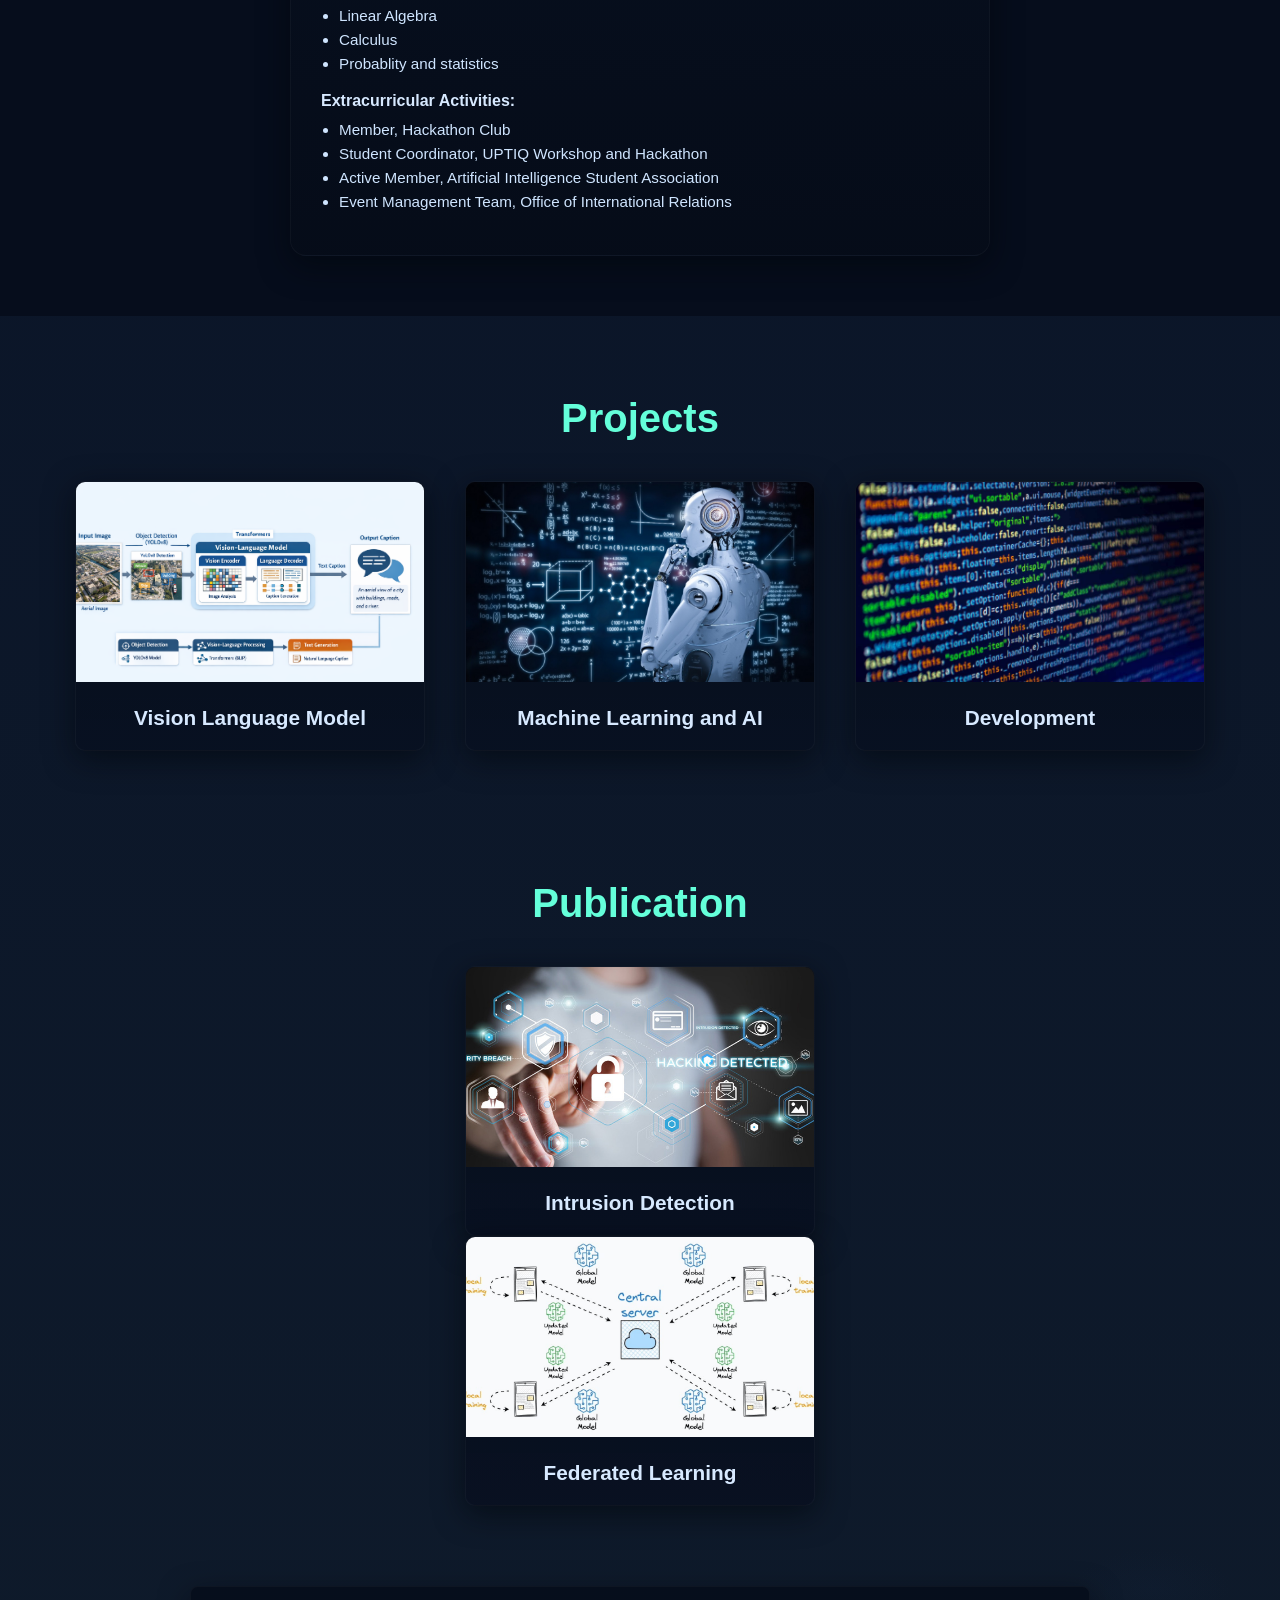
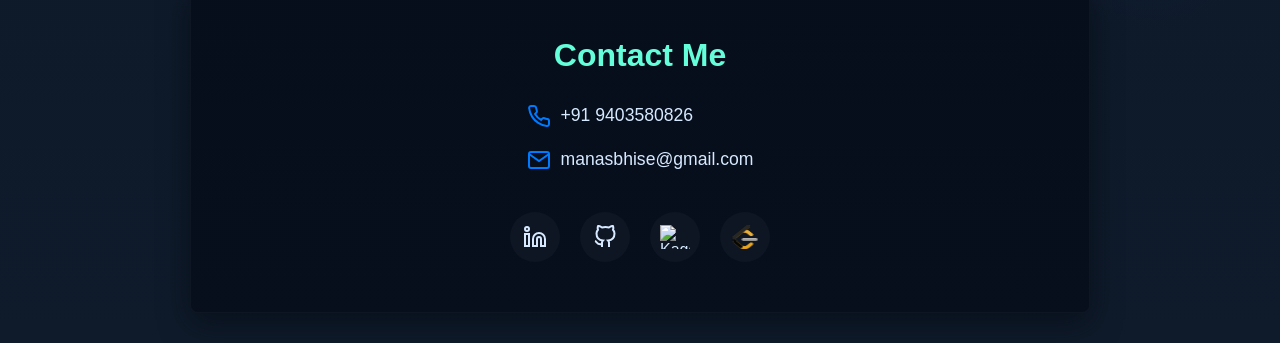
==== commit 02319bf6: "Updated Extraciricular Activities section" ====
--- a/index.html
+++ b/index.html
@@ -112,7 +112,7 @@
       
       <p><strong>Extracurricular Activities:</strong></p>
       <ul>
-        <li>Treasurer, Hackathon Club</li>
+        <li>Member, Hackathon Club</li>
         <li>Student Coordinator, UPTIQ Workshop and Hackathon</li>
         <li>Active Member, Artificial Intelligence Student Association</li>
         <li>Event Management Team, Office of International Relations</li>
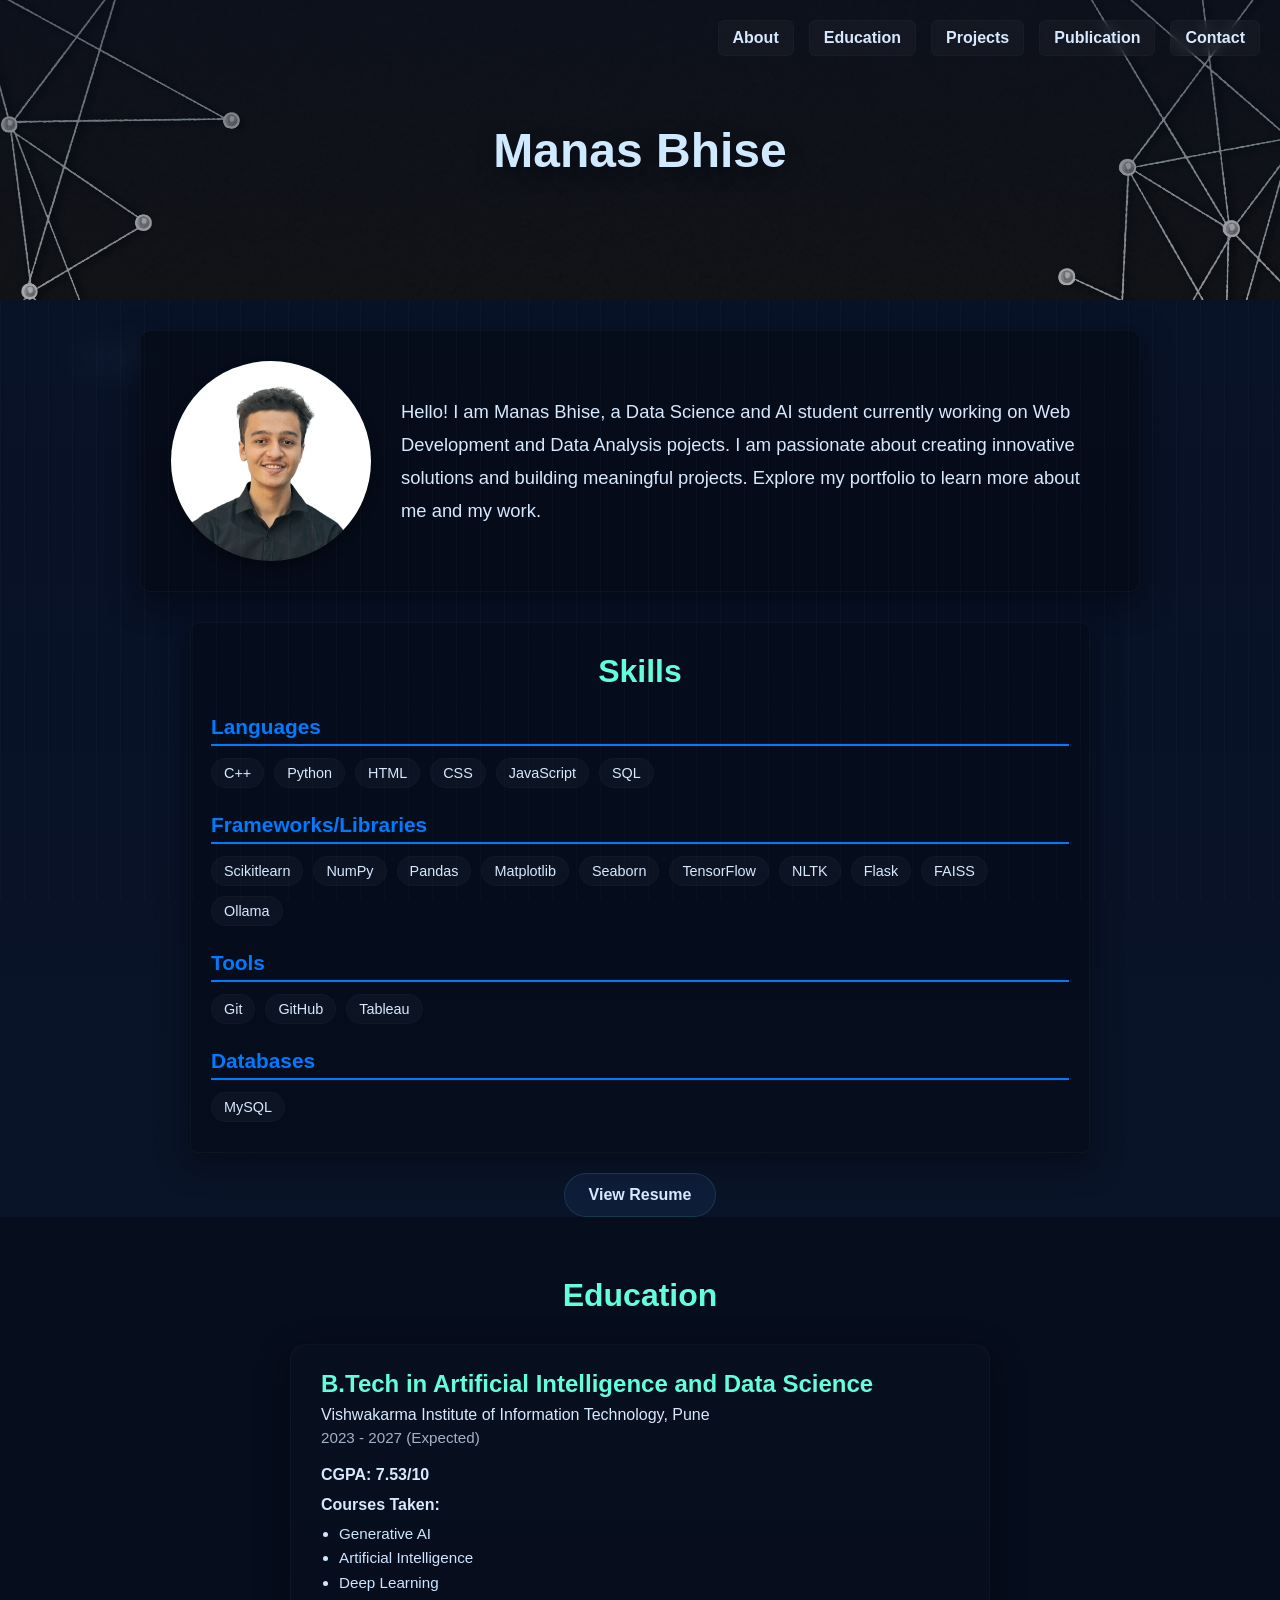
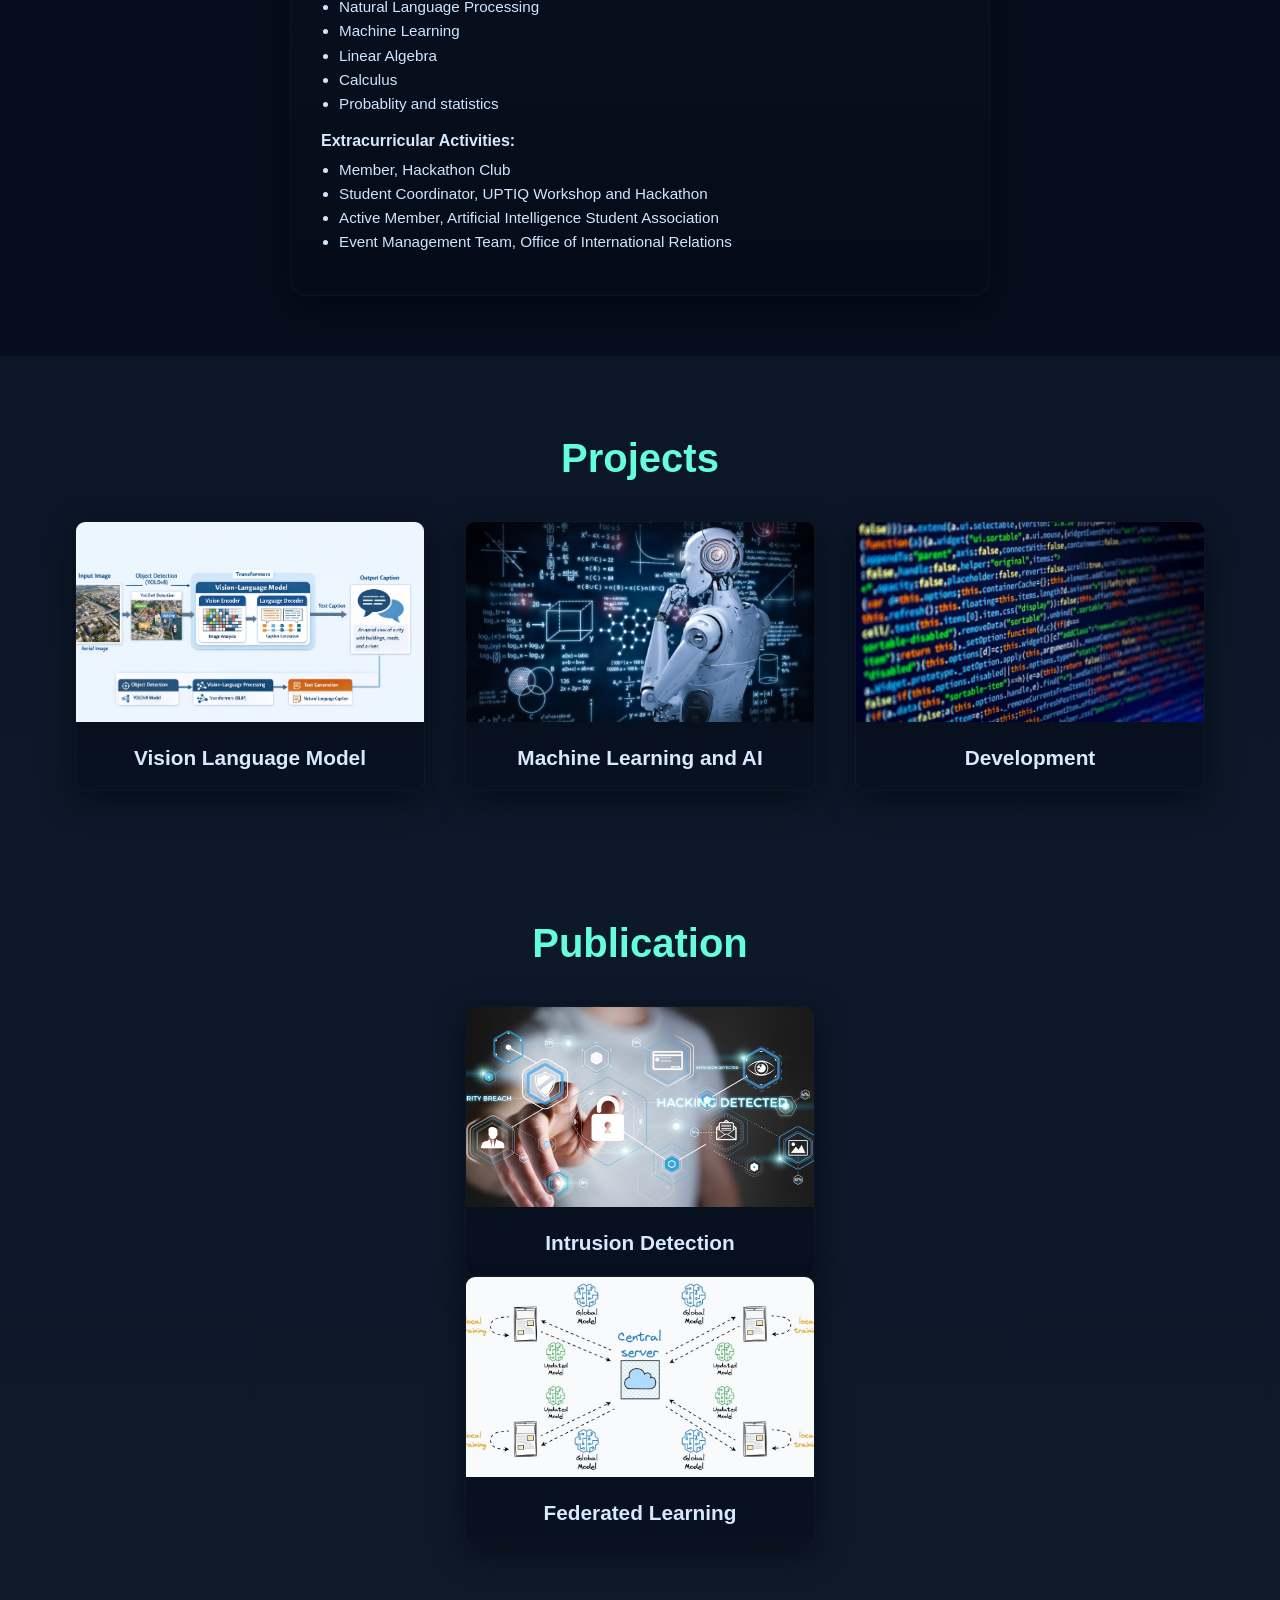
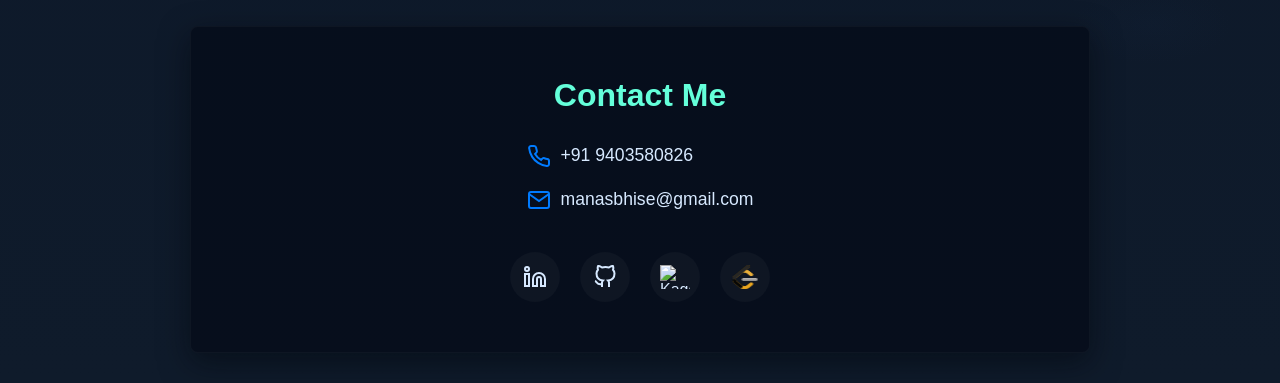
==== commit e7a6333b: "Updated skill section" ====
--- a/index.html
+++ b/index.html
@@ -57,13 +57,14 @@
                 <span class="skill-item">TensorFlow</span>
                 <span class="skill-item">NLTK</span>
                 <span class="skill-item">Flask</span>
+                <span class="skill-item">FAISS</span>
+                <span class="skill-item">Ollama</span>
             </div>
         </div>
 
         <div class="skill-category">
             <h3>Tools</h3>
             <div class="skill-grid">
-                <span class="skill-item">Streamlit</span>
                 <span class="skill-item">Git</span>
                 <span class="skill-item">GitHub</span>
                 <span class="skill-item">Tableau</span>
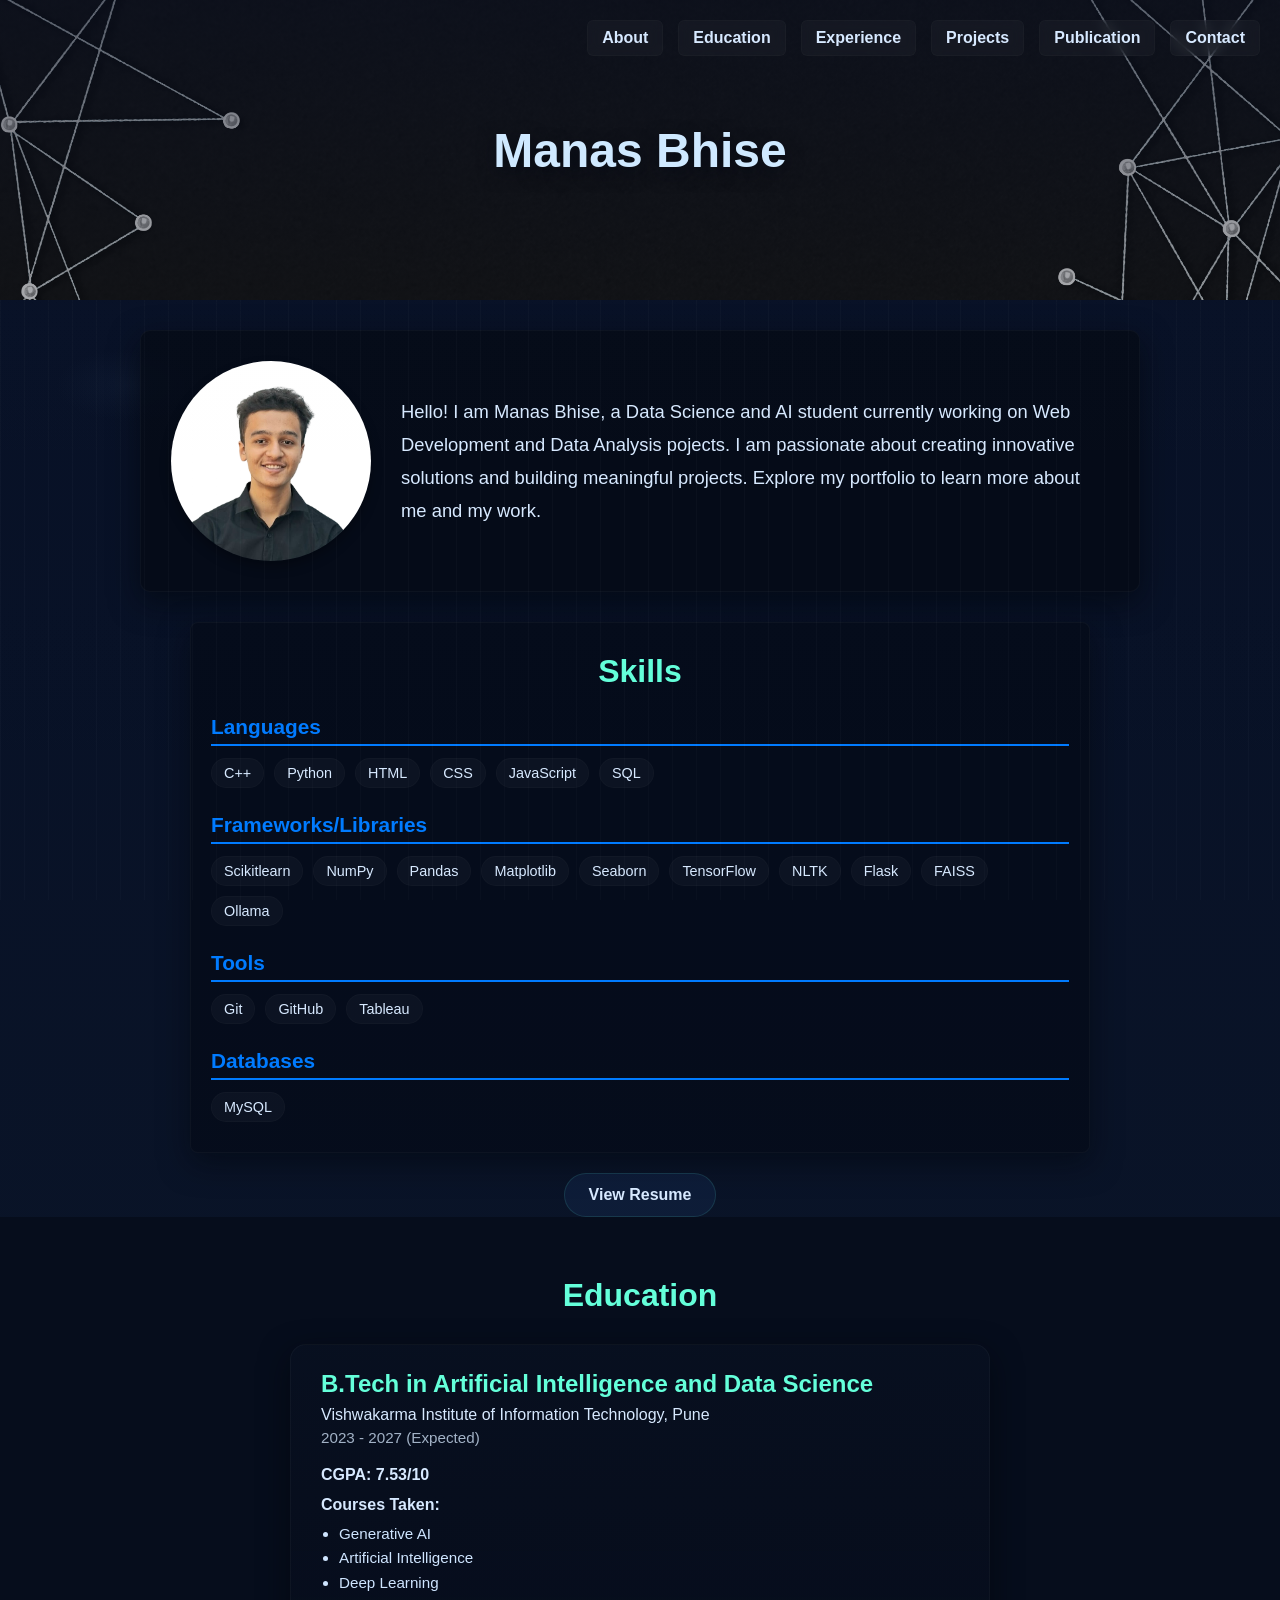
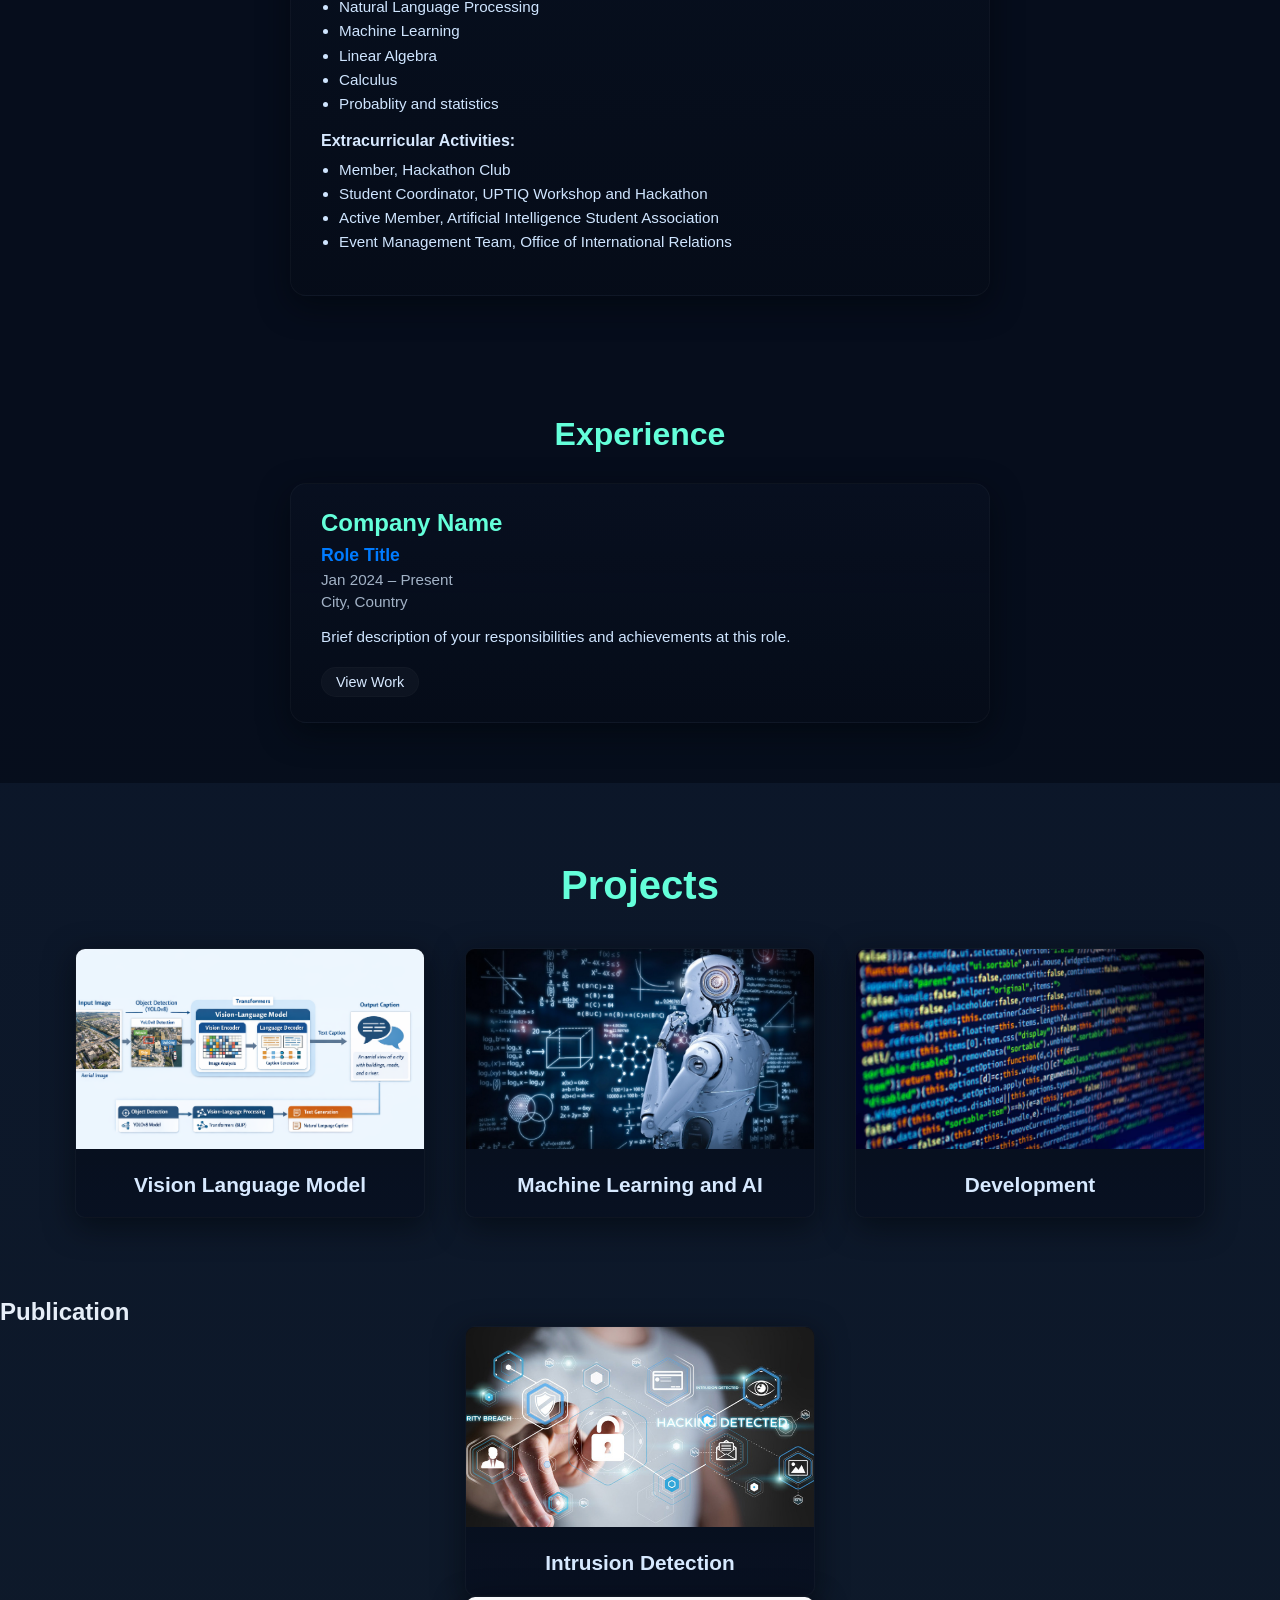
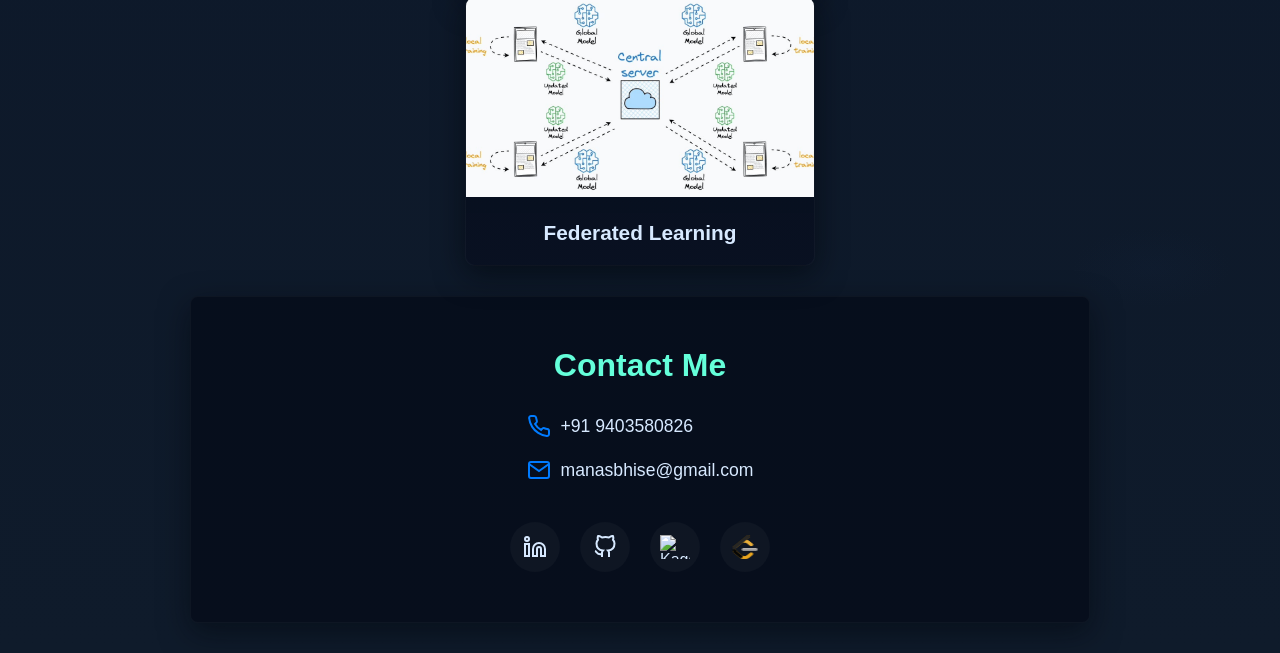
==== commit 2f21aaf2: "Added experience section" ====
--- a/index.html
+++ b/index.html
@@ -13,6 +13,7 @@
         <nav>
             <a href="#about">About</a>
             <a href="#education">Education</a>
+            <a href="#experience">Experience</a>
             <a href="#projects">Projects</a>
             <a href="#publications">Publication</a>
             <a href="#contact">Contact</a>
@@ -122,6 +123,28 @@
   </div>
 </section>
 
+<section id="experience" class="experience-section">
+  <h2 class="section-title">Experience</h2>
+  <div class="experience-cards">
+
+    <!-- Copy this block to add more experience entries -->
+    <div class="experience-card">
+      <h3 class="company">Company Name</h3>
+      <p class="role">Role Title</p>
+      <p class="duration">Jan 2024 – Present</p>
+      <p class="location">City, Country</p>
+      <p class="description">
+        Brief description of your responsibilities and achievements at this role.
+      </p>
+      <div class="experience-links">
+        <a href="#" target="_blank" class="experience-link">View Work</a>
+        <!-- Remove the link above or add more as needed -->
+      </div>
+    </div>
+
+  </div>
+</section>
+
         <!-- Add this section after the about section in your HTML -->
 <section id="projects">
     <h2>Projects</h2>
@@ -142,7 +165,7 @@
 </section>
 
         <!-- Add this section after the about section in your HTML -->
-<section id="projects">
+<section id="publications">
     <h2>Publication</h2>
     <div class="projects-grid">
         <a href="data-analysis.html" class="project-card">
--- a/style.css
+++ b/style.css
@@ -456,3 +456,92 @@
     font-size: 0.95rem;
     line-height: 1.6;
 }
+
+/* Experience Section */
+.experience-section {
+    padding: 60px 20px;
+    background: rgba(6,12,25,0.8);
+    text-align: center;
+}
+
+.experience-section .section-title {
+    font-size: 2rem;
+    font-weight: bold;
+    margin-bottom: 30px;
+    color: #64ffda;
+}
+
+.experience-cards {
+    display: flex;
+    flex-direction: column;
+    gap: 25px;
+    max-width: 700px;
+    margin: 0 auto;
+}
+
+.experience-card {
+    background: linear-gradient(180deg, rgba(8,16,32,0.95), rgba(6,12,25,0.9));
+    padding: 25px 30px;
+    border-radius: 16px;
+    box-shadow: 0px 10px 30px rgba(2,6,12,0.6);
+    text-align: left;
+    transition: transform 0.3s ease, box-shadow 0.3s ease;
+    border: 1px solid rgba(255,255,255,0.03);
+}
+
+.experience-card:hover {
+    transform: translateY(-5px);
+    box-shadow: 0px 6px 16px rgba(0,0,0,0.12);
+}
+
+.experience-card .company {
+    font-size: 1.5rem;
+    color: #64ffda;
+    margin-bottom: 8px;
+}
+
+.experience-card .role {
+    font-size: 1.1rem;
+    font-weight: 600;
+    color: #007bff;
+    margin-bottom: 5px;
+}
+
+.experience-card .duration,
+.experience-card .location {
+    font-size: 0.95rem;
+    color: rgba(215,233,255,0.75);
+    margin-bottom: 5px;
+}
+
+.experience-card .description {
+    margin: 15px 0 0;
+    color: #cfe5ff;
+    font-size: 0.95rem;
+    line-height: 1.6;
+}
+
+.experience-links {
+    display: flex;
+    flex-wrap: wrap;
+    gap: 10px;
+    margin-top: 18px;
+}
+
+.experience-link {
+    display: inline-block;
+    padding: 6px 14px;
+    background: rgba(255,255,255,0.03);
+    color: #d7e9ff;
+    border: 1px solid rgba(255,255,255,0.02);
+    border-radius: 15px;
+    font-size: 0.9rem;
+    text-decoration: none;
+    transition: all 0.2s ease;
+}
+
+.experience-link:hover {
+    background: rgba(100,180,255,0.08);
+    color: #fff;
+    transform: translateY(-2px);
+}
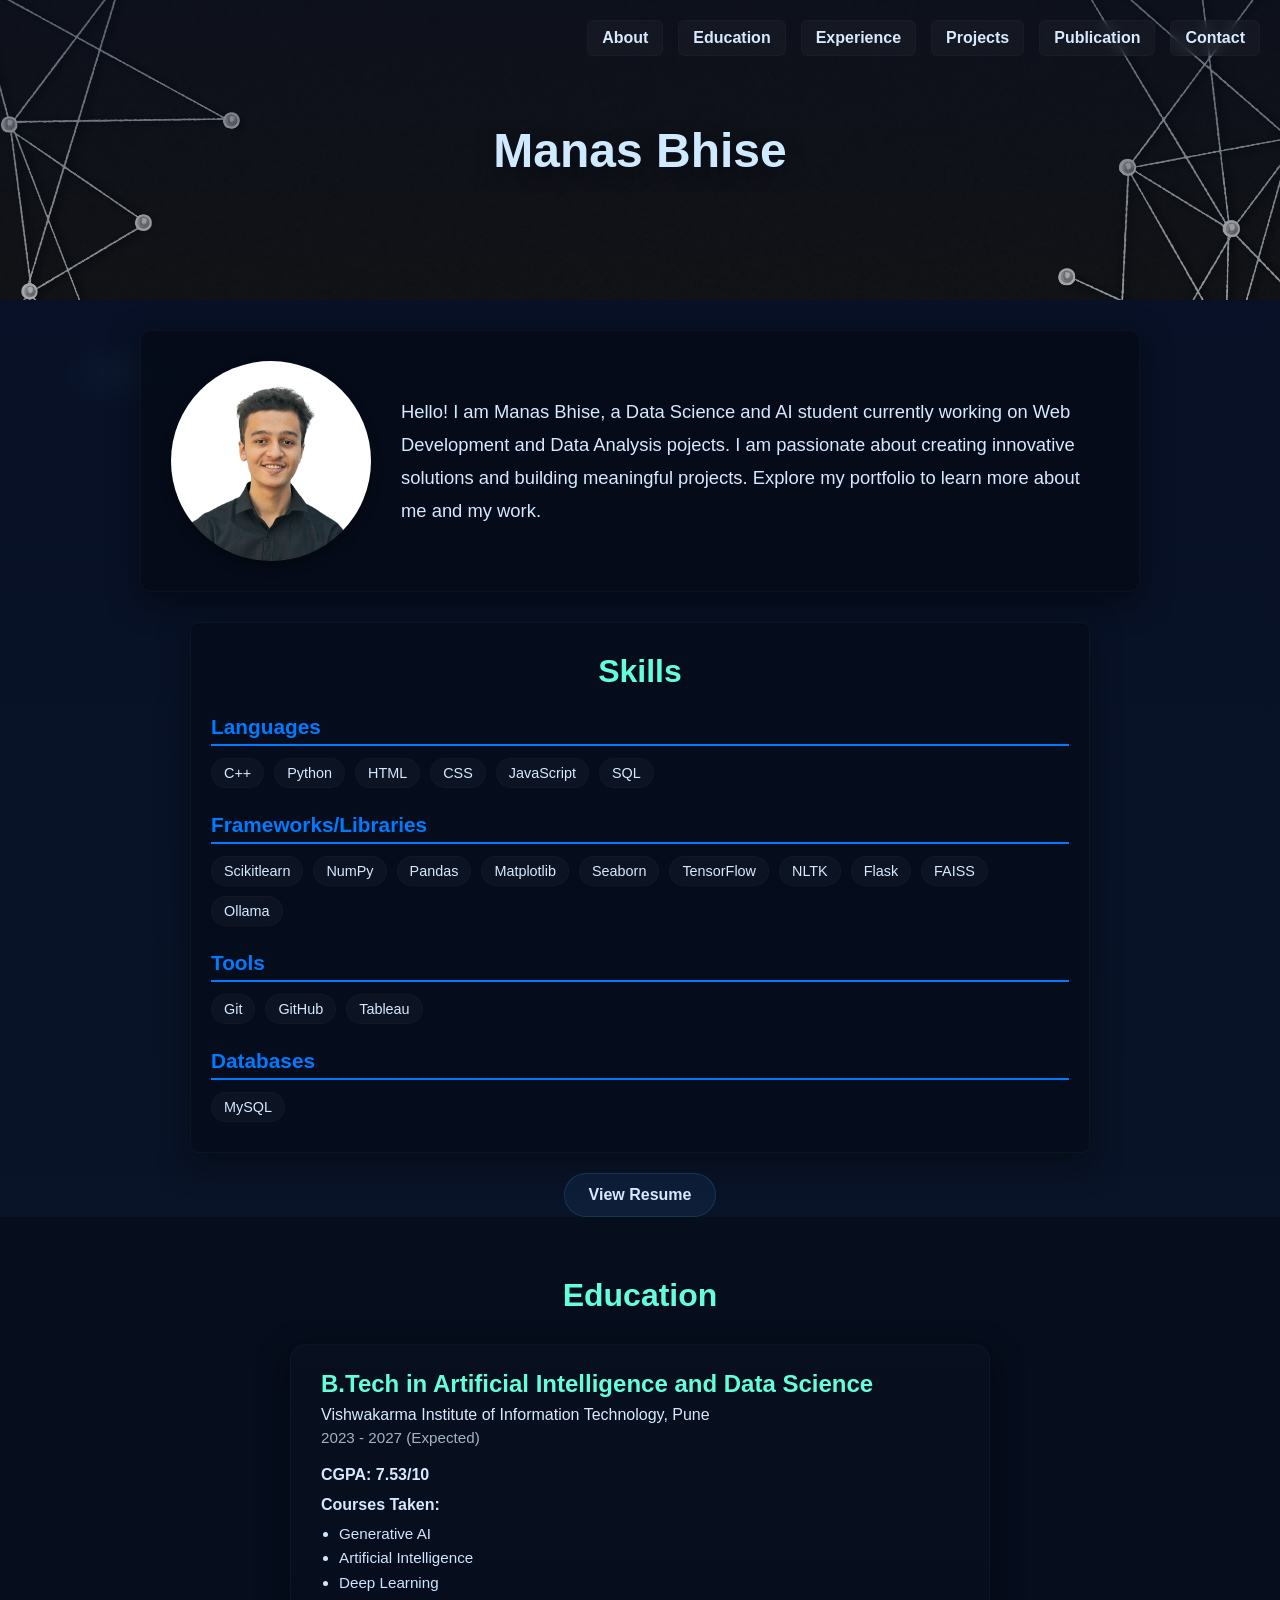
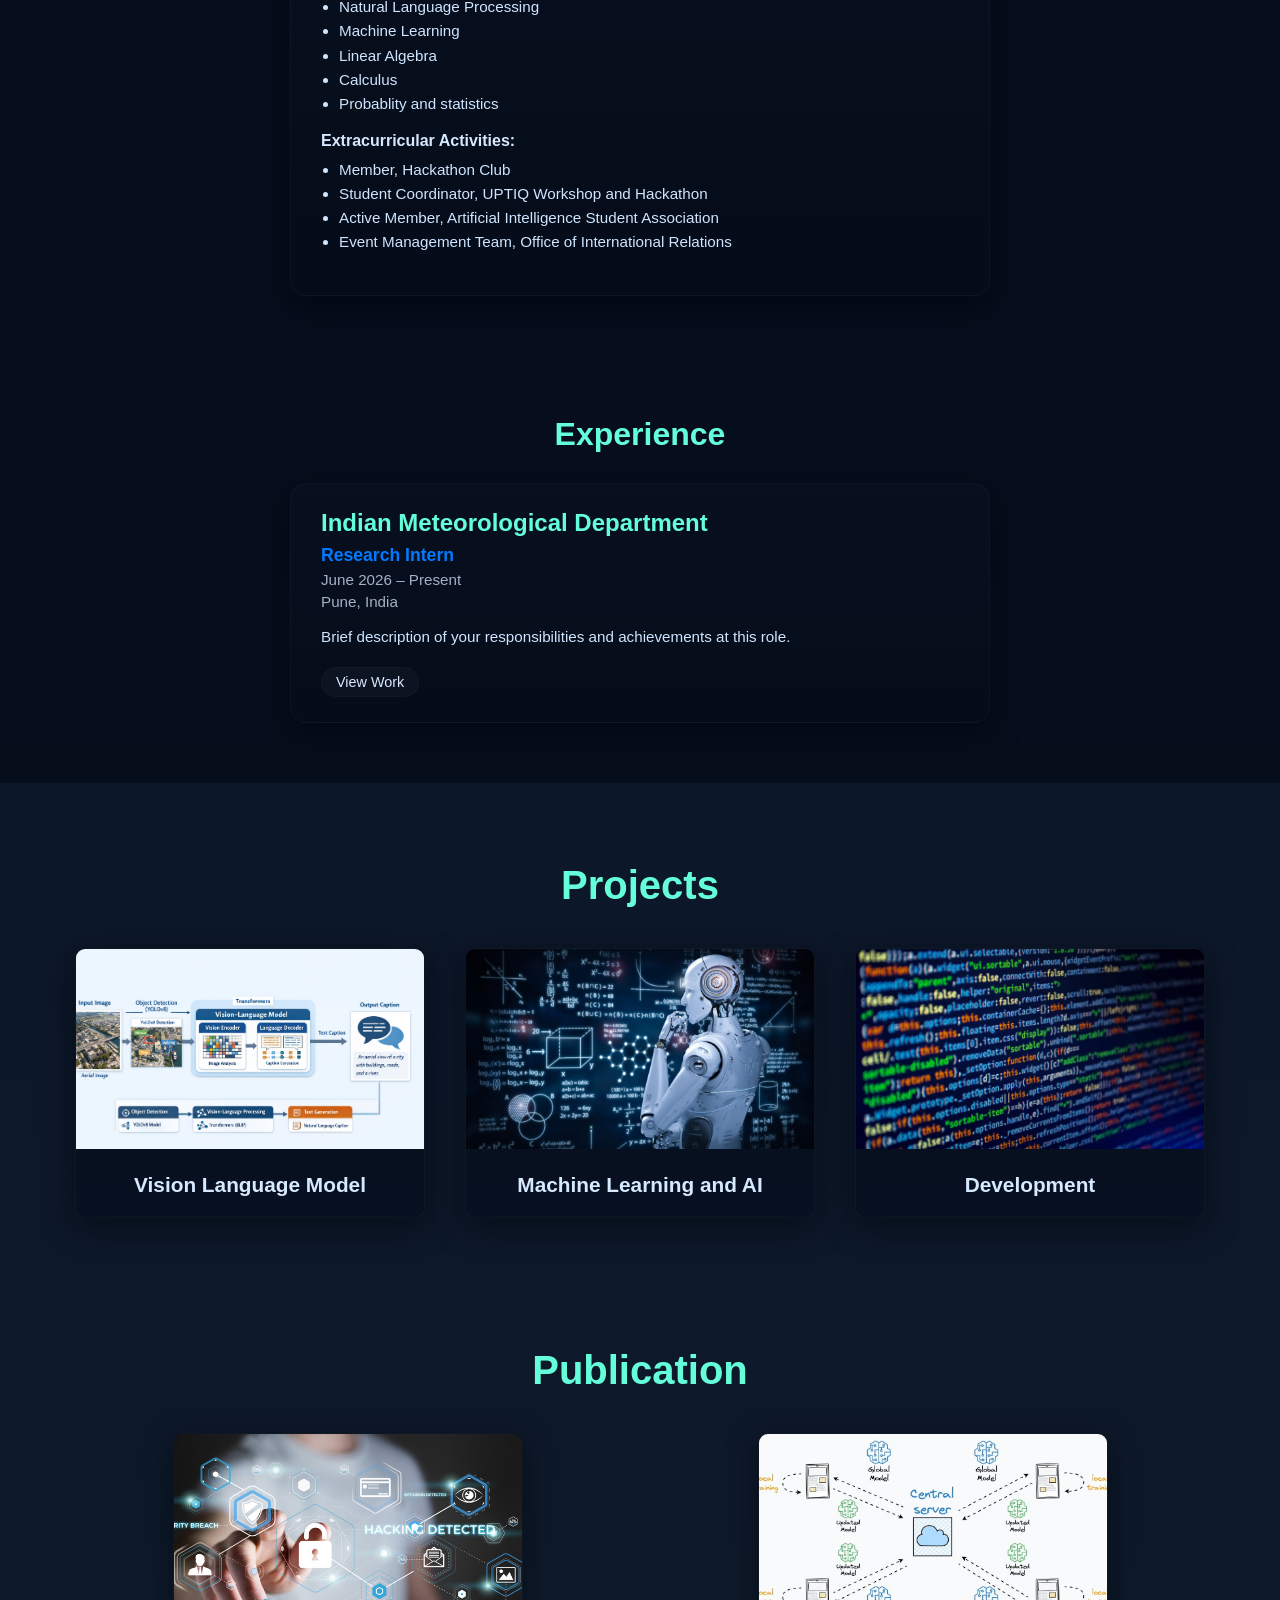
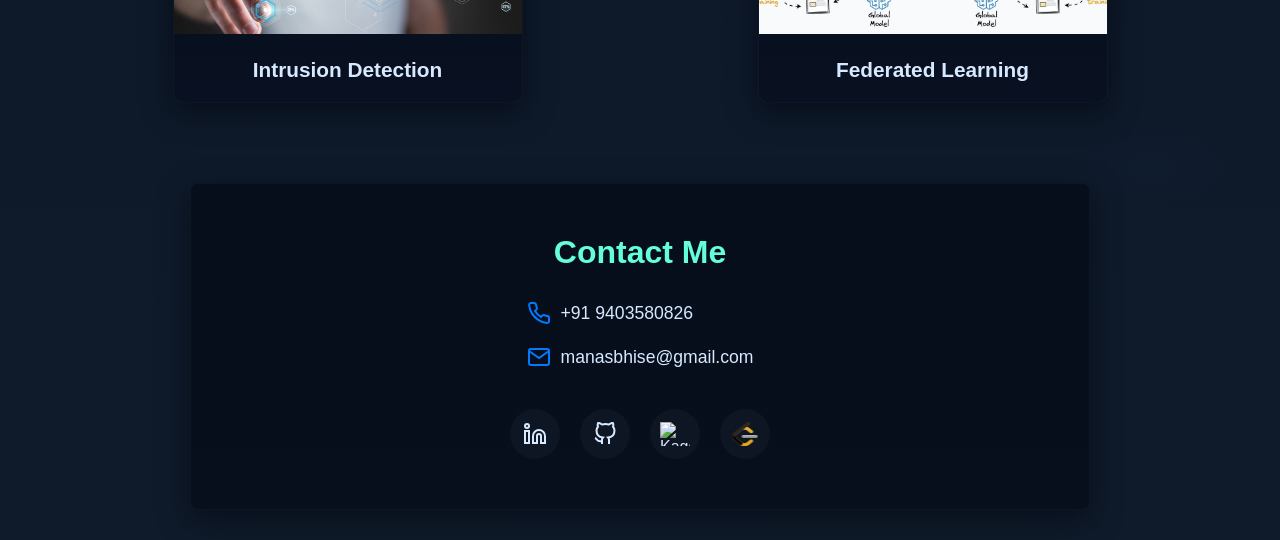
==== commit 2caec966: "Edited publication section, removed white lines from backgroun" ====
--- a/index.html
+++ b/index.html
@@ -129,10 +129,10 @@
 
     <!-- Copy this block to add more experience entries -->
     <div class="experience-card">
-      <h3 class="company">Company Name</h3>
-      <p class="role">Role Title</p>
-      <p class="duration">Jan 2024 – Present</p>
-      <p class="location">City, Country</p>
+      <h3 class="company">Indian Meteorological Department</h3>
+      <p class="role">Research Intern</p>
+      <p class="duration">June 2026 – Present</p>
+      <p class="location">Pune, India</p>
       <p class="description">
         Brief description of your responsibilities and achievements at this role.
       </p>
@@ -172,8 +172,6 @@
             <img src="Images\IDS Paper Image.jpeg" alt="Data Analysis">
             <h3>Intrusion Detection</h3>
         </a>
-    </div>
-    <div class="projects-grid">
         <a href="data-analysis.html" class="project-card">
             <img src="Images\Federated Learning.jpg" alt="Federated Learning Image">
             <h3>Federated Learning</h3>
--- a/style.css
+++ b/style.css
@@ -16,18 +16,6 @@
     overflow-x: hidden;
 }
 
-/* subtle code / binary overlay for visual flair */
-body::before {
-    content: '';
-    position: fixed;
-    inset: 0;
-    background-image:
-        repeating-linear-gradient(90deg, rgba(255,255,255,0.02) 0 1px, transparent 1px 24px),
-        linear-gradient(180deg, rgba(255,255,255,0.01), rgba(0,0,0,0));
-    pointer-events: none;
-    z-index: 0;
-}
-
 /* Header */
 header {
     /* use the included abstract image as a subtle background */
@@ -129,13 +117,15 @@
 }
 
 /* Add this to your CSS file */
-#projects {
+#projects,
+#publications {
     padding: 50px 30px;
     margin: 30px auto;
     max-width: 1200px;
 }
 
-#projects h2 {
+#projects h2,
+#publications h2 {
     text-align: center;
     font-size: 2.5rem;
     margin-bottom: 40px;
@@ -192,7 +182,8 @@
         max-width: 300px;
     }
     
-    #projects h2 {
+    #projects h2,
+    #publications h2 {
         font-size: 2rem;
     }
 }
